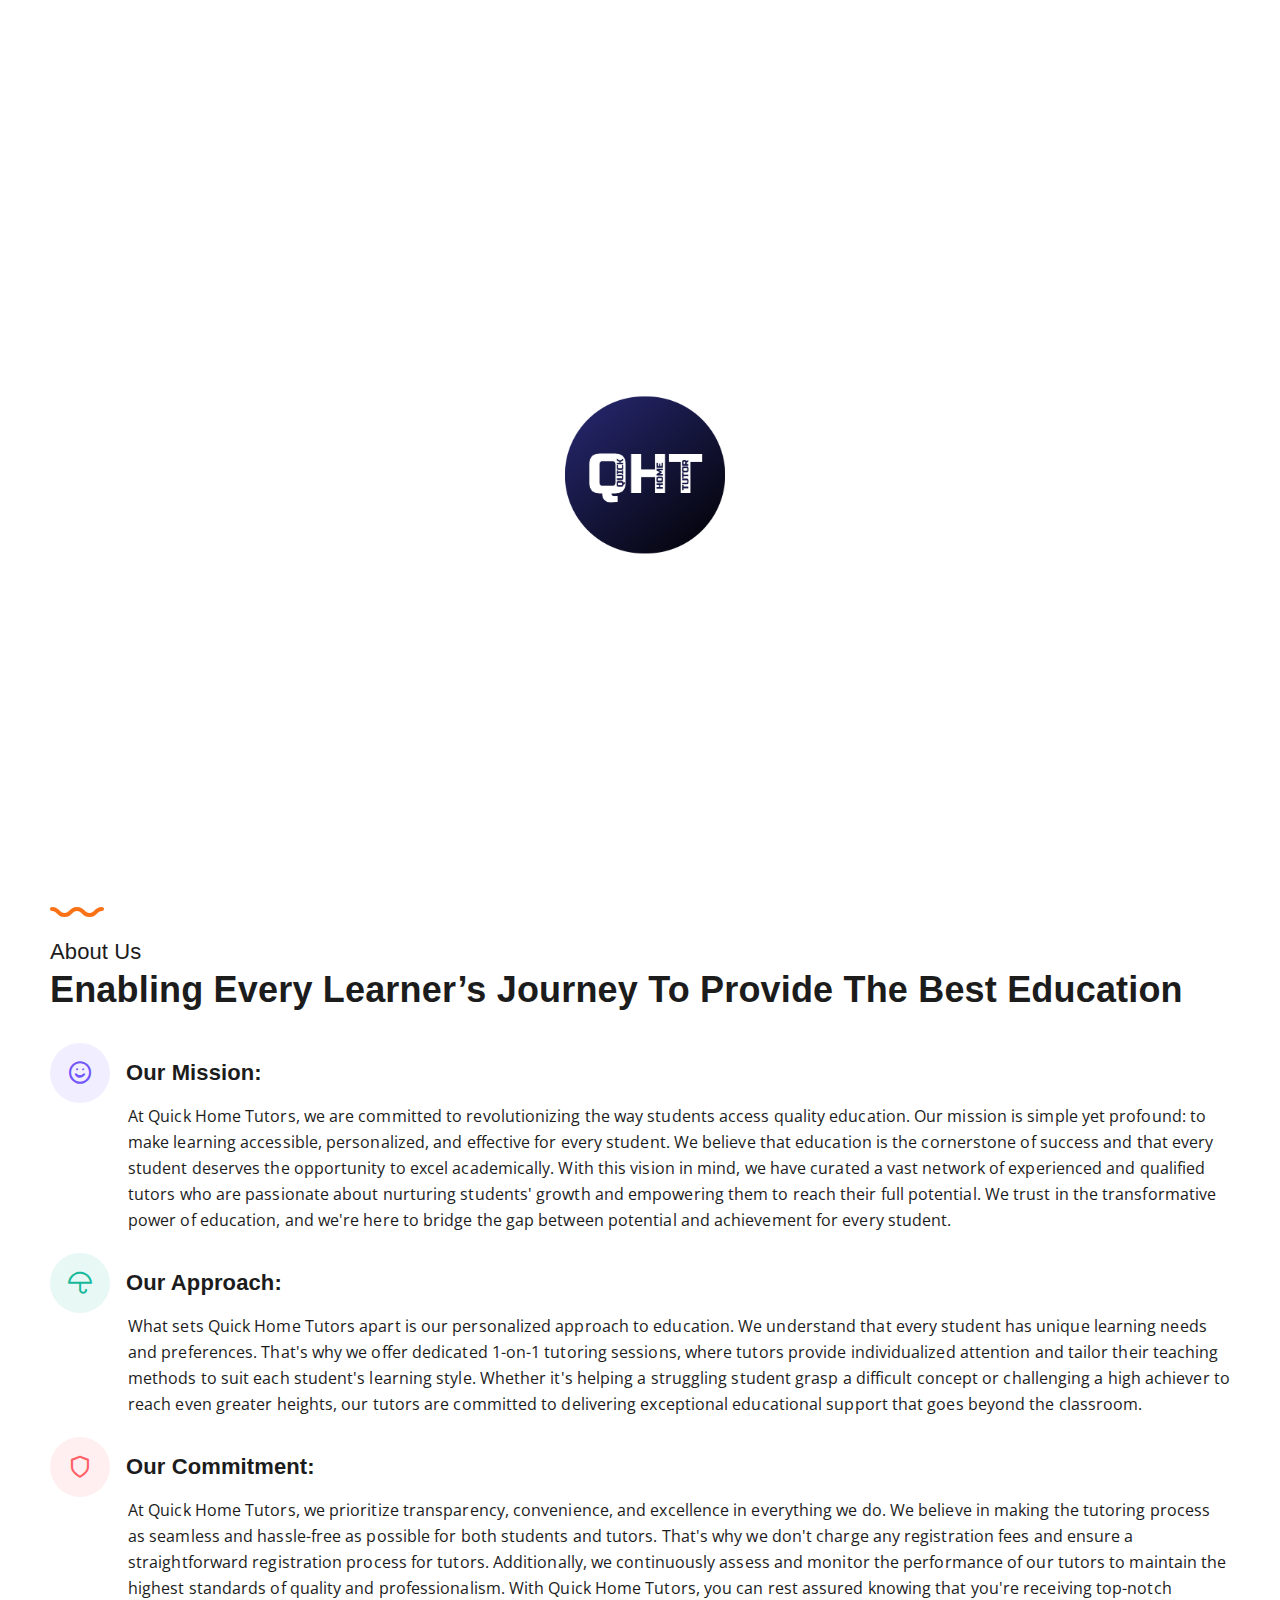
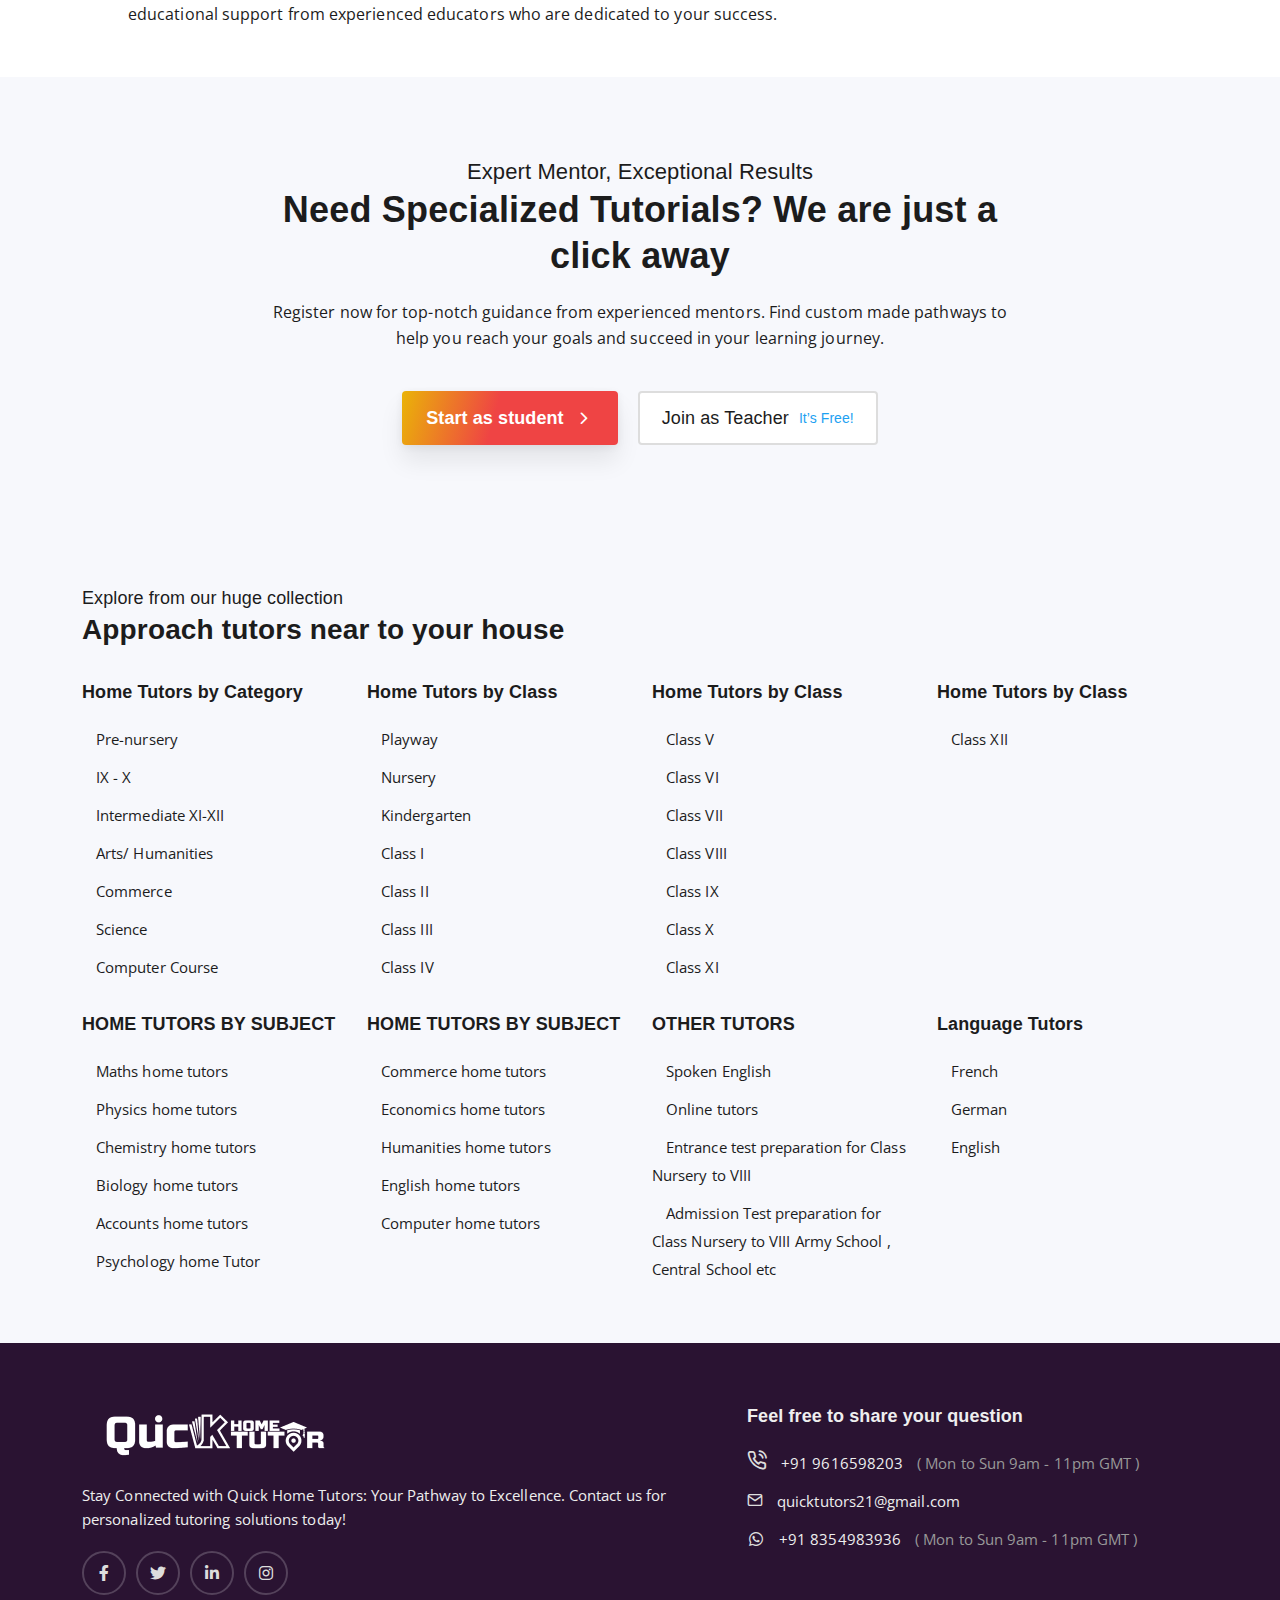
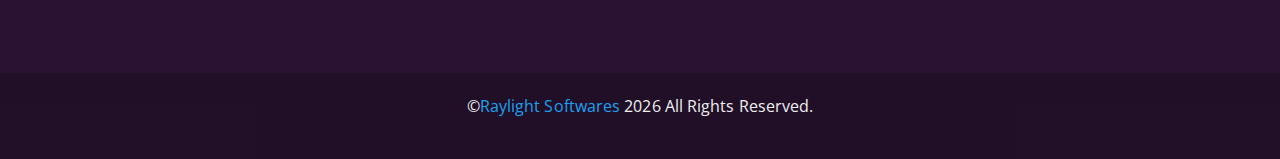
==== aboutus.html @ ede24b81 "added" ====
<!doctype html>

<html class="no-js" lang="zxx">


<head>
	<meta charset="utf-8" />
	<meta http-equiv="X-UA-Compatible" content="IE=edge">
	<title>Quick Home Tutors: Uncover the Genius Within
</title>
	<meta name="description" content="">
	<meta name="viewport" content="width=device-width, initial-scale=1">
	<link rel="apple-touch-icon" href="apple-touch-icon.html">
	<link rel="icon" href="images/favicon.png" type="image/x-icon">
	<link rel="stylesheet" href="css/bootstrap.min.css">
	<link rel="stylesheet" href="css/feather.css">
	<link rel="stylesheet" href="css/fontawesome/fontawesome.css">
    <link rel="stylesheet" href="css/select2.min.css">
    <link rel="stylesheet" href="css/splide.min.css">
	<link rel="stylesheet" href="css/main.css">
</head>
<body>
    <!-- Preloader Start -->
    <div class="tu-preloader">
        <div class="tu-preloader_holder">
            <img src="images/favicon.png" alt="laoder img">
            <div class="tu-loader"></div>
        </div>
    </div>
    <!-- Preloader End -->
	<!-- HEADER START -->
    <header class="tu-header">
        <nav class="navbar navbar-expand-xl tu-navbar">
          <div class="container-fluid">
            <a class="navbar-brand" href="index.html"
              ><img src="images/logo.png" alt="Logo"
            /></a>
            <button
              class="tu-menu"
              aria-label="Main Menu"
              data-bs-target="#navbarSupportedContent"
              data-bs-toggle="collapse"
            >
              <i class="icon icon-menu"></i>
            </button>
            <div
              class="collapse navbar-collapse tu-themenav"
              id="navbarSupportedContent"
            >
              <ul class="navbar-nav">
                <li class="nav-item">
                  <a class="nav-link" href="aboutus.html">
                    About Us
                    <!-- <span class="tu-tag">NEW</span> -->
                  </a>
                </li>
                <li class="nav-item">
                  <a class="nav-link" href="student-details.html">
                    Start as Student
                    <span class="tu-tag">NEW</span>
                  </a>
                </li>
                <li class="nav-item">
                  <a class="nav-link" href="tutor-details.html"
                    >Join as Teacher<span class="tu-tag tu-bggreen">FREE</span></a
                  >
                </li>
              </ul>
            </div>
          </div>
        </nav>
      </header>
    <!-- HEADER END -->
    <!-- MAIN START -->
	<main class="tu-main tu-bgmain">
        <section class="tu-main-section">
            <div class="container">
                <div class="row justify-content-center">
                    <div class="col-lg-8">
                        <div class="tu-maintitle text-center">
                            <h4>Making ease for everyone</h4>
                            <h2>We made it in easy way</h2>

                        </div>
                    </div>
                </div>
                <div class="row tu-howit-steps gy-4">
                    <div class="col-12 col-md-6 col-xl-4">
                        <div class="tu-howit-steps_content">
                            <figure>
                                <img src="images/how-it-work/img-01.jpg" alt="images" />
                            </figure>
                            <div class="tu-howit-steps_info">
                                <span class="tu-step-tag tu-orange-bgclr">STEP 01</span>
                                <h5>Create Your Profile with us</h5>
                                <p>

                                   - If you're a student seeking a tutor input your learning needs to match with
                                    suitable tutors.
<br>
                                    - If you are a tutor looking for tuition jobs, sign up and complete your profile
                                    detailing your qualifications.

                                </p>
                                <br>
                            </div>
                        </div>
                    </div>
                    <div class="col-12 col-md-6 col-xl-4">
                        <div class="tu-howit-steps_content">
                            <figure>
                                <img src="images/how-it-work/img-02.jpg" alt="images" />
                            </figure>
                            <div class="tu-howit-steps_info">
                                <span class="tu-step-tag tu-purple-bgclr">STEP 02</span>
                                <h5>Connect and Assess</h5>
                                <p>
                                  - In the next step, students can schedule a complimentary trial session with a matched teacher to evaluate compatibility.
<br>
- Whereas tutors, start receiving requests from students looking for your expertise and schedule.

                                </p>
                            </div>
                        </div>
                    </div>
                    <div class="col-12 col-xl-4">
                        <div class="tu-howit-steps_content">
                            <figure>
                                <img src="images/how-it-work/img-03.jpg" alt="images" />
                            </figure>
                            <div class="tu-howit-steps_info">
                                <span class="tu-step-tag tu-green-bgclr">STEP 03</span>
                                <h5>Confirm and Begin</h5>
                                <p>
                                   - Students, after the demo, need to confirm a preferred tutor to start a personalized learning journey. 
<br>
- Tutors need to select suitable student requests to begin teaching and earning.

                                </p>
                                <br>
                            </div>
                        </div>
                    </div>
                </div>
            </div>
        </section>
        <section>
            <div class="tu-processing-holder">
                
                <div class="tu-betterresult tu-processing-content">
                    <div class="tu-maintitle">
                        <img src="images/zigzag-line.svg" alt="img">
                        <h4>About Us</h4>
                        <h2>Enabling Every Learner’s Journey To Provide The Best Education</h2>
                    </div>
                    <ul class="tu-processing-list">
                        <li>
                            <div class="tu-processinglist-info">
                                <i class="icon icon-smile tu-iconpurple_bgclr"></i>
                                <h4>Our Mission:</h4>
                            </div>
                            <p>At Quick Home Tutors, we are committed to revolutionizing the way students access quality education. Our mission is simple yet profound: to make learning accessible, personalized, and effective for every student. We believe that education is the cornerstone of success and that every student deserves the opportunity to excel academically. With this vision in mind, we have curated a vast network of experienced and qualified tutors who are passionate about nurturing students' growth and empowering them to reach their full potential. We trust in the transformative power of education, and we're here to bridge the gap between potential and achievement for every student.
                            </p>
                        </li>
                        <li>
                            <div class="tu-processinglist-info">
                                <i class="icon icon-umbrella tu-icongreen_bgclr"></i>
                                <h4>Our Approach:
                                </h4>
                            </div>
                            <p>What sets Quick Home Tutors apart is our personalized approach to education. We understand that every student has unique learning needs and preferences. That's why we offer dedicated 1-on-1 tutoring sessions, where tutors provide individualized attention and tailor their teaching methods to suit each student's learning style. Whether it's helping a struggling student grasp a difficult concept or challenging a high achiever to reach even greater heights, our tutors are committed to delivering exceptional educational support that goes beyond the classroom.
                            </p>
                        </li>
                        <li>
                            <div class="tu-processinglist-info">
                                <i class="icon icon-shield tu-iconorange_bgclr"></i>
                                <h4>Our Commitment:
                                </h4>
                            </div>
                            <p>At Quick Home Tutors, we prioritize transparency, convenience, and excellence in everything we do. We believe in making the tutoring process as seamless and hassle-free as possible for both students and tutors. That's why we don't charge any registration fees and ensure a straightforward registration process for tutors. Additionally, we continuously assess and monitor the performance of our tutors to maintain the highest standards of quality and professionalism. With Quick Home Tutors, you can rest assured knowing that you're receiving top-notch educational support from experienced educators who are dedicated to your success.
                            </p>
                        </li>
                    </ul>
                </div>
            </div>
        </section>
        <section class="tu-main-section">
            <div class="container">
              <div class="row justify-content-center">
                <div class="col-lg-8">
                  <div class="tu-maintitle text-center">
                    <h4>Expert Mentor, Exceptional Results</h4>
                    <h2>Need Specialized Tutorials? We are just a click away</h2>
                    <p>
                      Register now for top-notch guidance from experienced mentors.
                      Find custom made pathways to help you reach your goals and
                      succeed in your learning journey.
                    </p>
                  </div>
                  <ul class="tu-banner_list tu-banner_list-two">
                    <li>
                      <a
                        href="student-details.html"
                        class="tu-primbtn tu-primbtn-gradient"
                        ><span>Start as student</span
                        ><i class="icon icon-chevron-right"></i
                      ></a>
                    </li>
                    <li>
                      <a href="tutor-details.html" class="tu-secbtn"
                        ><span>Join as Teacher</span><em>It’s Free!</em></a
                      >
                    </li>
                  </ul>
                </div>
              </div>
            </div>
          </section>
	</main>
	<!-- MAIN END -->
	<!-- FOOTER START -->
    <footer>
        <div class="tu-footer">
          <div class="container">
            <div class="tu-footer_maintitle">
              <h5>Explore from our huge collection</h5>
              <h3>Approach tutors near to your house</h3>
            </div>
            <div class="row tu-footer_row">
              <div class="col-sm-6 col-md-4 col-lg-3">
                <h5 class="tu-footertitle">Home Tutors by Category</h5>
                <ul class="tu-footerlist">
                  <li><a>Pre-nursery </a></li>
                  <li><a>IX - X</a></li>
                  <li><a>Intermediate XI-XII</a></li>
                  <li><a>Arts/ Humanities</a></li>
                  <li><a>Commerce</a></li>
                  <li><a>Science</a></li>
                  <li><a>Computer Course</a></li>
                </ul>
              </div>
              <div class="col-sm-6 col-md-4 col-lg-3">
                <h5 class="tu-footertitle">Home Tutors by Class</h5>
                <ul class="tu-footerlist">
                  <li><a>Playway</a></li>
                  <li><a>Nursery</a></li>
                  <li><a>Kindergarten</a></li>
                  <li><a>Class I</a></li>
                  <li><a>Class II</a></li>
                  <li><a>Class III</a></li>
                  <li><a>Class IV</a></li>
                </ul>
              </div>
              <div class="col-sm-6 col-md-4 col-lg-3">
                <h5 class="tu-footertitle">Home Tutors by Class</h5>
                <ul class="tu-footerlist">
                  <li><a>Class V</a></li>
                  <li><a>Class VI</a></li>
                  <li><a>Class VII</a></li>
                  <li><a>Class VIII</a></li>
                  <li><a>Class IX</a></li>
                  <li><a>Class X</a></li>
                  <li><a>Class XI</a></li>
                </ul>
              </div>
              <div class="col-sm-6 col-md-4 col-lg-3">
                <h5 class="tu-footertitle">Home Tutors by Class</h5>
                <ul class="tu-footerlist">
                  <li><a>Class XII</a></li>
                </ul>
              </div>
              <div class="col-sm-6 col-md-4 col-lg-3">
                <h5 class="tu-footertitle">HOME TUTORS BY SUBJECT</h5>
                <ul class="tu-footerlist">
                  <li><a>Maths home tutors</a></li>
                  <li><a>Physics home tutors</a></li>
                  <li><a>Chemistry home tutors</a></li>
                  <li><a>Biology home tutors</a></li>
                  <li><a>Accounts home tutors</a></li>
                  <li><a>Psychology home Tutor</a></li>
                </ul>
              </div>
              <div class="col-sm-6 col-md-4 col-lg-3">
                <h5 class="tu-footertitle">HOME TUTORS BY SUBJECT</h5>
                <ul class="tu-footerlist">
                  <li><a>Commerce home tutors</a></li>
                  <li><a>Economics home tutors</a></li>
                  <li><a>Humanities home tutors</a></li>
                  <li><a>English home tutors</a></li>
                  <li><a>Computer home tutors</a></li>
                </ul>
              </div>
              <div class="col-sm-6 col-md-4 col-lg-3">
                <h5 class="tu-footertitle">OTHER TUTORS</h5>
                <ul class="tu-footerlist">
                  <li><a>Spoken English</a></li>
                  <li><a>Online tutors</a></li>
                  <li>
                    <a>Entrance test preparation for Class Nursery to VIII</a>
                  </li>
                  <li>
                    <a
                      >Admission Test preparation for Class Nursery to VIII Army
                      School , Central School etc</a
                    >
                  </li>
                </ul>
              </div>
              <div class="col-sm-6 col-md-4 col-lg-3">
                <h5 class="tu-footertitle">Language Tutors</h5>
                <ul class="tu-footerlist">
                  <li><a>French</a></li>
                  <li><a>German</a></li>
                  <li><a>English</a></li>
                </ul>
              </div>
            </div>
          </div>
        </div>
        <div class="tu-footerdark">
          <div class="container">
            <div class="row">
              <div class="col-lg-7">
                <strong class="tu-footerlogo">
                  <a href="index.html"
                    ><img src="images/logo_white.png" alt="Logo"
                  /></a>
                </strong>
                <p class="tu-footerdescription">
                  Stay Connected with Quick Home Tutors: Your Pathway to
                  Excellence. Contact us for personalized tutoring solutions
                  today!
                </p>
                <ul class="tu-socialmedia">
                  <li class="tu-facebookv3">
                    <a href="#" target="_blank"
                      ><i class="fab fa-facebook-f"></i
                    ></a>
                  </li>
                  <li class="tu-twitterv3">
                    <a href="#" target="_blank"><i class="fab fa-twitter"></i></a>
                  </li>
                  <li class="tu-linkedinv3">
                    <a href="#" target="_blank"
                      ><i class="fab fa-linkedin-in"></i
                    ></a>
                  </li>
                  <li class="tu-instagramv3">
                    <a href="#" target="_blank"
                      ><i class="fab fa-instagram"></i
                    ></a>
                  </li>
                </ul>
              </div>
              <div class="col-lg-5">
                <h5 class="tu-footertitle">Feel free to share your question</h5>
                <ul class="tu-footerlist tu-footericonlist">
                  <li>
                    <a href="tel:+919616598203"
                      ><i class="icon icon-phone-call"></i><em>+91 9616598203</em
                      ><span>( Mon to Sun 9am - 11pm GMT )</span></a
                    >
                  </li>
                  <li>
                    <a href="mailto:quicktutors21@gmail.com"
                      ><i class="icon icon-mail"></i
                      ><em>quicktutors21@gmail.com</em></a
                    >
                  </li>
  
                  <li>
                    <a href="https://api.whatsapp.com/send?phone=918354983936" target="_blank"
                      ><i class="fab fa-whatsapp"></i><em>+91 8354983936</em
                      ><span>( Mon to Sun 9am - 11pm GMT )</span></a
                    >
                  </li>
                </ul>
              </div>
            </div>
            <br /><br /><br />
          </div>
          <div class="tu-footercopyright">
            <div class="container">
              <div class="text-center">
                <p>
                  ©<a href="https://www.linkedin.com/company/raylight-software/"
                    >Raylight Softwares</a
                  >
                  <span id="currentYear"></span> All Rights Reserved.
                </p>
  
                <script>
                  document.getElementById("currentYear").textContent =
                    new Date().getFullYear();
                </script>
              </div>
            </div>
          </div>
        </div>
      </footer>
	<!-- FOOTER END -->
	<script src="js/vendor/jquery.min.js"></script>	<script src="js/vendor/bootstrap.min.js"></script>
    <script src="js/vendor/appear.js"></script>
    <script src="js/vendor/countTo.js"></script>
    <script src="js/vendor/splide.min.js"></script>
    <script src="js/vendor/select2.min.js"></script>
	<script src="js/main.js"></script>
</body>

</html>
---- css/feather.css ----
@font-face {
  font-family: 'icomoon';
  src:  url('fonts/icomoon63f8.eot?cplj');
  src:  url('fonts/icomoon63f8.eot?cplj#iefix') format('embedded-opentype'),
    url('fonts/icomoon63f8.ttf?cplj') format('truetype'),
    url('fonts/icomoon63f8.woff?cplj') format('woff'),
    url('fonts/icomoon63f8.svg?cplj#icomoon') format('svg');
  font-weight: normal;
  font-style: normal;
  font-display: block;
}
.icon {
  /* use !important to prevent issues with browser extensions that change fonts */
  font-family: 'icomoon';
  speak: never;
  font-style: normal;
  font-weight: normal;
  font-variant: normal;
  text-transform: none;
  line-height: 1;

  /* Better Font Rendering =========== */
  -webkit-font-smoothing: antialiased;
  -moz-osx-font-smoothing: grayscale;
}

.icon-activity:before {
  content: "\e900";
  
}
.icon-airplay:before {
  content: "\e901";
  
}
.icon-alert-circle:before {
  content: "\e902";
  
}
.icon-alert-octagon:before {
  content: "\e903";
  
}
.icon-alert-triangle:before {
  content: "\e904";
  
}
.icon-align-center:before {
  content: "\e905";
  
}
.icon-align-justify:before {
  content: "\e906";
  
}
.icon-align-left:before {
  content: "\e907";
  
}
.icon-align-right:before {
  content: "\e908";
  
}
.icon-anchor:before {
  content: "\e909";
  
}
.icon-aperture:before {
  content: "\e90a";
  
}
.icon-archive:before {
  content: "\e90b";
  
}
.icon-arrow-down:before {
  content: "\e90c";
  
}
.icon-arrow-down-circle:before {
  content: "\e90d";
  
}
.icon-arrow-down-left:before {
  content: "\e90e";
  
}
.icon-arrow-down-right:before {
  content: "\e90f";
  
}
.icon-arrow-left:before {
  content: "\e910";
  
}
.icon-arrow-left-circle:before {
  content: "\e911";
  
}
.icon-arrow-right:before {
  content: "\e912";
  
}
.icon-arrow-right-circle:before {
  content: "\e913";
  
}
.icon-arrow-up:before {
  content: "\e914";
  
}
.icon-arrow-up-circle:before {
  content: "\e915";
  
}
.icon-arrow-up-left:before {
  content: "\e916";
  
}
.icon-arrow-up-right:before {
  content: "\e917";
  
}
.icon-at-sign:before {
  content: "\e918";
  
}
.icon-award:before {
  content: "\e919";
  
}
.icon-bar-chart:before {
  content: "\e91a";
  
}
.icon-bar-chart-2:before {
  content: "\e91b";
  
}
.icon-battery:before {
  content: "\e91c";
  
}
.icon-battery-charging:before {
  content: "\e91d";
  
}
.icon-bell:before {
  content: "\e91e";
  
}
.icon-bell-off:before {
  content: "\e91f";
  
}
.icon-bluetooth:before {
  content: "\e920";
  
}
.icon-bold:before {
  content: "\e921";
  
}
.icon-book:before {
  content: "\e922";
  
}
.icon-bookmark:before {
  content: "\e923";
  
}
.icon-book-open:before {
  content: "\e924";
  
}
.icon-box:before {
  content: "\e925";
  
}
.icon-briefcase:before {
  content: "\e926";
  
}
.icon-calendar:before {
  content: "\e927";
  
}
.icon-camera:before {
  content: "\e928";
  
}
.icon-camera-off:before {
  content: "\e929";
  
}
.icon-cast:before {
  content: "\e92a";
  
}
.icon-check:before {
  content: "\e92b";
  
}
.icon-check-circle:before {
  content: "\e92c";
  
}
.icon-check-square:before {
  content: "\e92d";
  
}
.icon-chevron-down:before {
  content: "\e92e";
  
}
.icon-chevron-left:before {
  content: "\e92f";
  
}
.icon-chevron-right:before {
  content: "\e930";
  
}
.icon-chevrons-down:before {
  content: "\e931";
  
}
.icon-chevrons-left:before {
  content: "\e932";
  
}
.icon-chevrons-right:before {
  content: "\e933";
  
}
.icon-chevrons-up:before {
  content: "\e934";
  
}
.icon-chevron-up:before {
  content: "\e935";
  
}
.icon-chrome:before {
  content: "\e936";
  
}
.icon-circle:before {
  content: "\e937";
  
}
.icon-clipboard:before {
  content: "\e938";
  
}
.icon-clock:before {
  content: "\e939";
  
}
.icon-cloud:before {
  content: "\e93a";
  
}
.icon-cloud-drizzle:before {
  content: "\e93b";
  
}
.icon-cloud-lightning:before {
  content: "\e93c";
  
}
.icon-cloud-off:before {
  content: "\e93d";
  
}
.icon-cloud-rain:before {
  content: "\e93e";
  
}
.icon-cloud-snow:before {
  content: "\e93f";
  
}
.icon-code:before {
  content: "\e940";
  
}
.icon-codepen:before {
  content: "\e941";
  
}
.icon-codesandbox:before {
  content: "\e942";
  
}
.icon-coffee:before {
  content: "\e943";
  
}
.icon-columns:before {
  content: "\e944";
  
}
.icon-command:before {
  content: "\e945";
  
}
.icon-compass:before {
  content: "\e946";
  
}
.icon-copy:before {
  content: "\e947";
  
}
.icon-corner-down-left:before {
  content: "\e948";
  
}
.icon-corner-down-right:before {
  content: "\e949";
  
}
.icon-corner-left-down:before {
  content: "\e94a";
  
}
.icon-corner-left-up:before {
  content: "\e94b";
  
}
.icon-corner-right-down:before {
  content: "\e94c";
  
}
.icon-corner-right-up:before {
  content: "\e94d";
  
}
.icon-corner-up-left:before {
  content: "\e94e";
  
}
.icon-corner-up-right:before {
  content: "\e94f";
  
}
.icon-cpu:before {
  content: "\e950";
  
}
.icon-credit-card:before {
  content: "\e951";
  
}
.icon-crop:before {
  content: "\e952";
  
}
.icon-crosshair:before {
  content: "\e953";
  
}
.icon-database:before {
  content: "\e954";
  
}
.icon-delete:before {
  content: "\e955";
  
}
.icon-disc:before {
  content: "\e956";
  
}
.icon-divide:before {
  content: "\e957";
  
}
.icon-divide-circle:before {
  content: "\e958";
  
}
.icon-divide-square:before {
  content: "\e959";
  
}
.icon-dollar-sign:before {
  content: "\e95a";
  
}
.icon-download:before {
  content: "\e95b";
  
}
.icon-download-cloud:before {
  content: "\e95c";
  
}
.icon-dribbble:before {
  content: "\e95d";
  
}
.icon-droplet:before {
  content: "\e95e";
  
}
.icon-edit:before {
  content: "\e95f";
  
}
.icon-edit-2:before {
  content: "\e960";
  
}
.icon-edit-3:before {
  content: "\e961";
  
}
.icon-external-link:before {
  content: "\e962";
  
}
.icon-eye:before {
  content: "\e963";
  
}
.icon-eye-off:before {
  content: "\e964";
  
}
.icon-facebook:before {
  content: "\e965";
  
}
.icon-fast-forward:before {
  content: "\e966";
  
}
.icon-feather:before {
  content: "\e967";
  
}
.icon-figma:before {
  content: "\e968";
  
}
.icon-file:before {
  content: "\e969";
  
}
.icon-file-minus:before {
  content: "\e96a";
  
}
.icon-file-plus:before {
  content: "\e96b";
  
}
.icon-file-text:before {
  content: "\e96c";
  
}
.icon-film:before {
  content: "\e96d";
  
}
.icon-filter:before {
  content: "\e96e";
  
}
.icon-flag:before {
  content: "\e96f";
  
}
.icon-folder:before {
  content: "\e970";
  
}
.icon-folder-minus:before {
  content: "\e971";
  
}
.icon-folder-plus:before {
  content: "\e972";
  
}
.icon-framer:before {
  content: "\e973";
  
}
.icon-frown:before {
  content: "\e974";
  
}
.icon-gift:before {
  content: "\e975";
  
}
.icon-git-branch:before {
  content: "\e976";
  
}
.icon-git-commit:before {
  content: "\e977";
  
}
.icon-github:before {
  content: "\e978";
  
}
.icon-gitlab:before {
  content: "\e979";
  
}
.icon-git-merge:before {
  content: "\e97a";
  
}
.icon-git-pull-request:before {
  content: "\e97b";
  
}
.icon-globe:before {
  content: "\e97c";
  
}
.icon-grid:before {
  content: "\e97d";
  
}
.icon-hard-drive:before {
  content: "\e97e";
  
}
.icon-hash:before {
  content: "\e97f";
  
}
.icon-headphones:before {
  content: "\e980";
  
}
.icon-heart:before {
  content: "\e981";
  
}
.icon-help-circle:before {
  content: "\e982";
  
}
.icon-hexagon:before {
  content: "\e983";
  
}
.icon-home:before {
  content: "\e984";
  
}
.icon-image:before {
  content: "\e985";
  
}
.icon-inbox:before {
  content: "\e986";
  
}
.icon-info:before {
  content: "\e987";
  
}
.icon-instagram:before {
  content: "\e988";
  
}
.icon-italic:before {
  content: "\e989";
  
}
.icon-key:before {
  content: "\e98a";
  
}
.icon-layers:before {
  content: "\e98b";
  
}
.icon-layout:before {
  content: "\e98c";
  
}
.icon-life-buoy:before {
  content: "\e98d";
  
}
.icon-link:before {
  content: "\e98e";
  
}
.icon-link-2:before {
  content: "\e98f";
  
}
.icon-linkedin:before {
  content: "\e990";
  
}
.icon-list:before {
  content: "\e991";
  
}
.icon-loader:before {
  content: "\e992";
  
}
.icon-lock:before {
  content: "\e993";
  
}
.icon-log-in:before {
  content: "\e994";
  
}
.icon-log-out:before {
  content: "\e995";
  
}
.icon-mail:before {
  content: "\e996";
  
}
.icon-map:before {
  content: "\e997";
  
}
.icon-map-pin:before {
  content: "\e998";
  
}
.icon-maximize:before {
  content: "\e999";
  
}
.icon-maximize-2:before {
  content: "\e99a";
  
}
.icon-meh:before {
  content: "\e99b";
  
}
.icon-menu:before {
  content: "\e99c";
  
}
.icon-message-circle:before {
  content: "\e99d";
  
}
.icon-message-square:before {
  content: "\e99e";
  
}
.icon-mic:before {
  content: "\e99f";
  
}
.icon-mic-off:before {
  content: "\e9a0";
  
}
.icon-minimize:before {
  content: "\e9a1";
  
}
.icon-minimize-2:before {
  content: "\e9a2";
  
}
.icon-minus:before {
  content: "\e9a3";
  
}
.icon-minus-circle:before {
  content: "\e9a4";
  
}
.icon-minus-square:before {
  content: "\e9a5";
  
}
.icon-monitor:before {
  content: "\e9a6";
  
}
.icon-moon:before {
  content: "\e9a7";
  
}
.icon-more-horizontal:before {
  content: "\e9a8";
  
}
.icon-more-vertical:before {
  content: "\e9a9";
  
}
.icon-mouse-pointer:before {
  content: "\e9aa";
  
}
.icon-move:before {
  content: "\e9ab";
  
}
.icon-music:before {
  content: "\e9ac";
  
}
.icon-navigation:before {
  content: "\e9ad";
  
}
.icon-navigation-2:before {
  content: "\e9ae";
  
}
.icon-octagon:before {
  content: "\e9af";
  
}
.icon-package:before {
  content: "\e9b0";
  
}
.icon-paperclip:before {
  content: "\e9b1";
  
}
.icon-pause:before {
  content: "\e9b2";
  
}
.icon-pause-circle:before {
  content: "\e9b3";
  
}
.icon-pen-tool:before {
  content: "\e9b4";
  
}
.icon-percent:before {
  content: "\e9b5";
  
}
.icon-phone:before {
  content: "\e9b6";
  
}
.icon-phone-call:before {
  content: "\e9b7";
  
}
.icon-phone-forwarded:before {
  content: "\e9b8";
  
}
.icon-phone-incoming:before {
  content: "\e9b9";
  
}
.icon-phone-missed:before {
  content: "\e9ba";
  
}
.icon-phone-off:before {
  content: "\e9bb";
  
}
.icon-phone-outgoing:before {
  content: "\e9bc";
  
}
.icon-pie-chart:before {
  content: "\e9bd";
  
}
.icon-play:before {
  content: "\e9be";
  
}
.icon-play-circle:before {
  content: "\e9bf";
  
}
.icon-plus:before {
  content: "\e9c0";
  
}
.icon-plus-circle:before {
  content: "\e9c1";
  
}
.icon-plus-square:before {
  content: "\e9c2";
  
}
.icon-pocket:before {
  content: "\e9c3";
  
}
.icon-power:before {
  content: "\e9c4";
  
}
.icon-printer:before {
  content: "\e9c5";
  
}
.icon-radio:before {
  content: "\e9c6";
  
}
.icon-refresh-ccw:before {
  content: "\e9c7";
  
}
.icon-refresh-cw:before {
  content: "\e9c8";
  
}
.icon-repeat:before {
  content: "\e9c9";
  
}
.icon-rewind:before {
  content: "\e9ca";
  
}
.icon-rotate-ccw:before {
  content: "\e9cb";
  
}
.icon-rotate-cw:before {
  content: "\e9cc";
  
}
.icon-rss:before {
  content: "\e9cd";
  
}
.icon-save:before {
  content: "\e9ce";
  
}
.icon-scissors:before {
  content: "\e9cf";
  
}
.icon-search:before {
  content: "\e9d0";
  
}
.icon-send:before {
  content: "\e9d1";
  
}
.icon-server:before {
  content: "\e9d2";
  
}
.icon-settings:before {
  content: "\e9d3";
  
}
.icon-share:before {
  content: "\e9d4";
  
}
.icon-share-2:before {
  content: "\e9d5";
  
}
.icon-shield:before {
  content: "\e9d6";
  
}
.icon-shield-off:before {
  content: "\e9d7";
  
}
.icon-shopping-bag:before {
  content: "\e9d8";
  
}
.icon-shopping-cart:before {
  content: "\e9d9";
  
}
.icon-shuffle:before {
  content: "\e9da";
  
}
.icon-sidebar:before {
  content: "\e9db";
  
}
.icon-skip-back:before {
  content: "\e9dc";
  
}
.icon-skip-forward:before {
  content: "\e9dd";
  
}
.icon-slack:before {
  content: "\e9de";
  
}
.icon-slash:before {
  content: "\e9df";
  
}
.icon-sliders:before {
  content: "\e9e0";
  
}
.icon-smartphone:before {
  content: "\e9e1";
  
}
.icon-smile:before {
  content: "\e9e2";
  
}
.icon-speaker:before {
  content: "\e9e3";
  
}
.icon-square:before {
  content: "\e9e4";
  
}
.icon-star:before {
  content: "\e9e5";
  
}
.icon-stop-circle:before {
  content: "\e9e6";
  
}
.icon-sun:before {
  content: "\e9e7";
  
}
.icon-sunrise:before {
  content: "\e9e8";
  
}
.icon-sunset:before {
  content: "\e9e9";
  
}
.icon-tablet:before {
  content: "\e9ea";
  
}
.icon-tag:before {
  content: "\e9eb";
  
}
.icon-target:before {
  content: "\e9ec";
  
}
.icon-terminal:before {
  content: "\e9ed";
  
}
.icon-thermometer:before {
  content: "\e9ee";
  
}
.icon-thumbs-down:before {
  content: "\e9ef";
  
}
.icon-thumbs-up:before {
  content: "\e9f0";
  
}
.icon-toggle-left:before {
  content: "\e9f1";
  
}
.icon-toggle-right:before {
  content: "\e9f2";
  
}
.icon-tool:before {
  content: "\e9f3";
  
}
.icon-trash:before {
  content: "\e9f4";
  
}
.icon-trash-2:before {
  content: "\e9f5";
  
}
.icon-trello:before {
  content: "\e9f6";
  
}
.icon-trending-down:before {
  content: "\e9f7";
  
}
.icon-trending-up:before {
  content: "\e9f8";
  
}
.icon-triangle:before {
  content: "\e9f9";
  
}
.icon-truck:before {
  content: "\e9fa";
  
}
.icon-tv:before {
  content: "\e9fb";
  
}
.icon-twitch:before {
  content: "\e9fc";
  
}
.icon-twitter:before {
  content: "\e9fd";
  
}
.icon-type:before {
  content: "\e9fe";
  
}
.icon-umbrella:before {
  content: "\e9ff";
  
}
.icon-underline:before {
  content: "\ea00";
  
}
.icon-unlock:before {
  content: "\ea01";
  
}
.icon-upload:before {
  content: "\ea02";
  
}
.icon-upload-cloud:before {
  content: "\ea03";
  
}
.icon-user:before {
  content: "\ea04";
  
}
.icon-user-check:before {
  content: "\ea05";
  
}
.icon-user-minus:before {
  content: "\ea06";
  
}
.icon-user-plus:before {
  content: "\ea07";
  
}
.icon-users:before {
  content: "\ea08";
  
}
.icon-user-x:before {
  content: "\ea09";
  
}
.icon-video:before {
  content: "\ea0a";
  
}
.icon-video-off:before {
  content: "\ea0b";
  
}
.icon-voicemail:before {
  content: "\ea0c";
  
}
.icon-volume:before {
  content: "\ea0d";
  
}
.icon-volume-1:before {
  content: "\ea0e";
  
}
.icon-volume-2:before {
  content: "\ea0f";
  
}
.icon-volume-x:before {
  content: "\ea10";
  
}
.icon-watch:before {
  content: "\ea11";
  
}
.icon-wifi:before {
  content: "\ea12";
  
}
.icon-wifi-off:before {
  content: "\ea13";
  
}
.icon-wind:before {
  content: "\ea14";
  
}
.icon-x:before {
  content: "\ea15";
  
}
.icon-x-circle:before {
  content: "\ea16";
  
}
.icon-x-octagon:before {
  content: "\ea17";
  
}
.icon-x-square:before {
  content: "\ea18";
  
}
.icon-youtube:before {
  content: "\ea19";
  
}
.icon-zap:before {
  content: "\ea1a";
  
}
.icon-zap-off:before {
  content: "\ea1b";
  
}
.icon-zoom-in:before {
  content: "\ea1c";
  
}
.icon-zoom-out:before {
  content: "\ea1d";
  
}
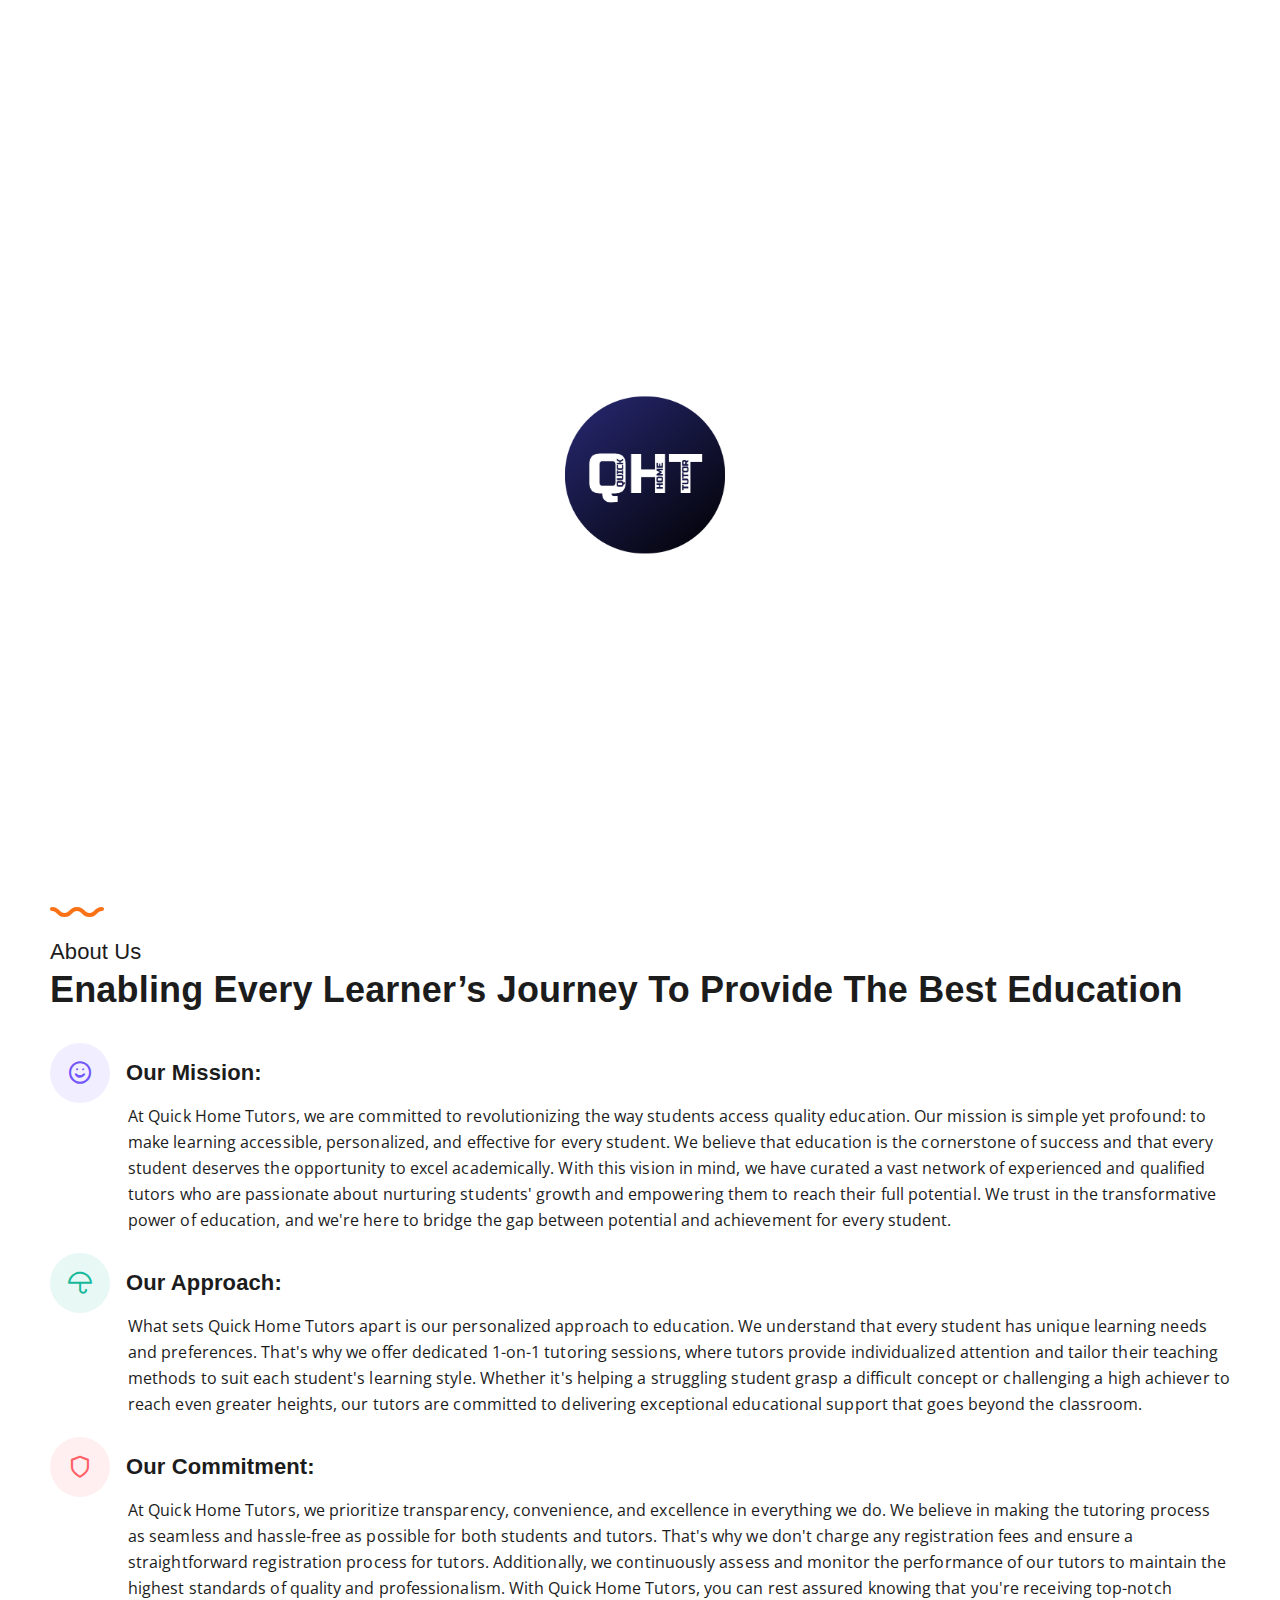
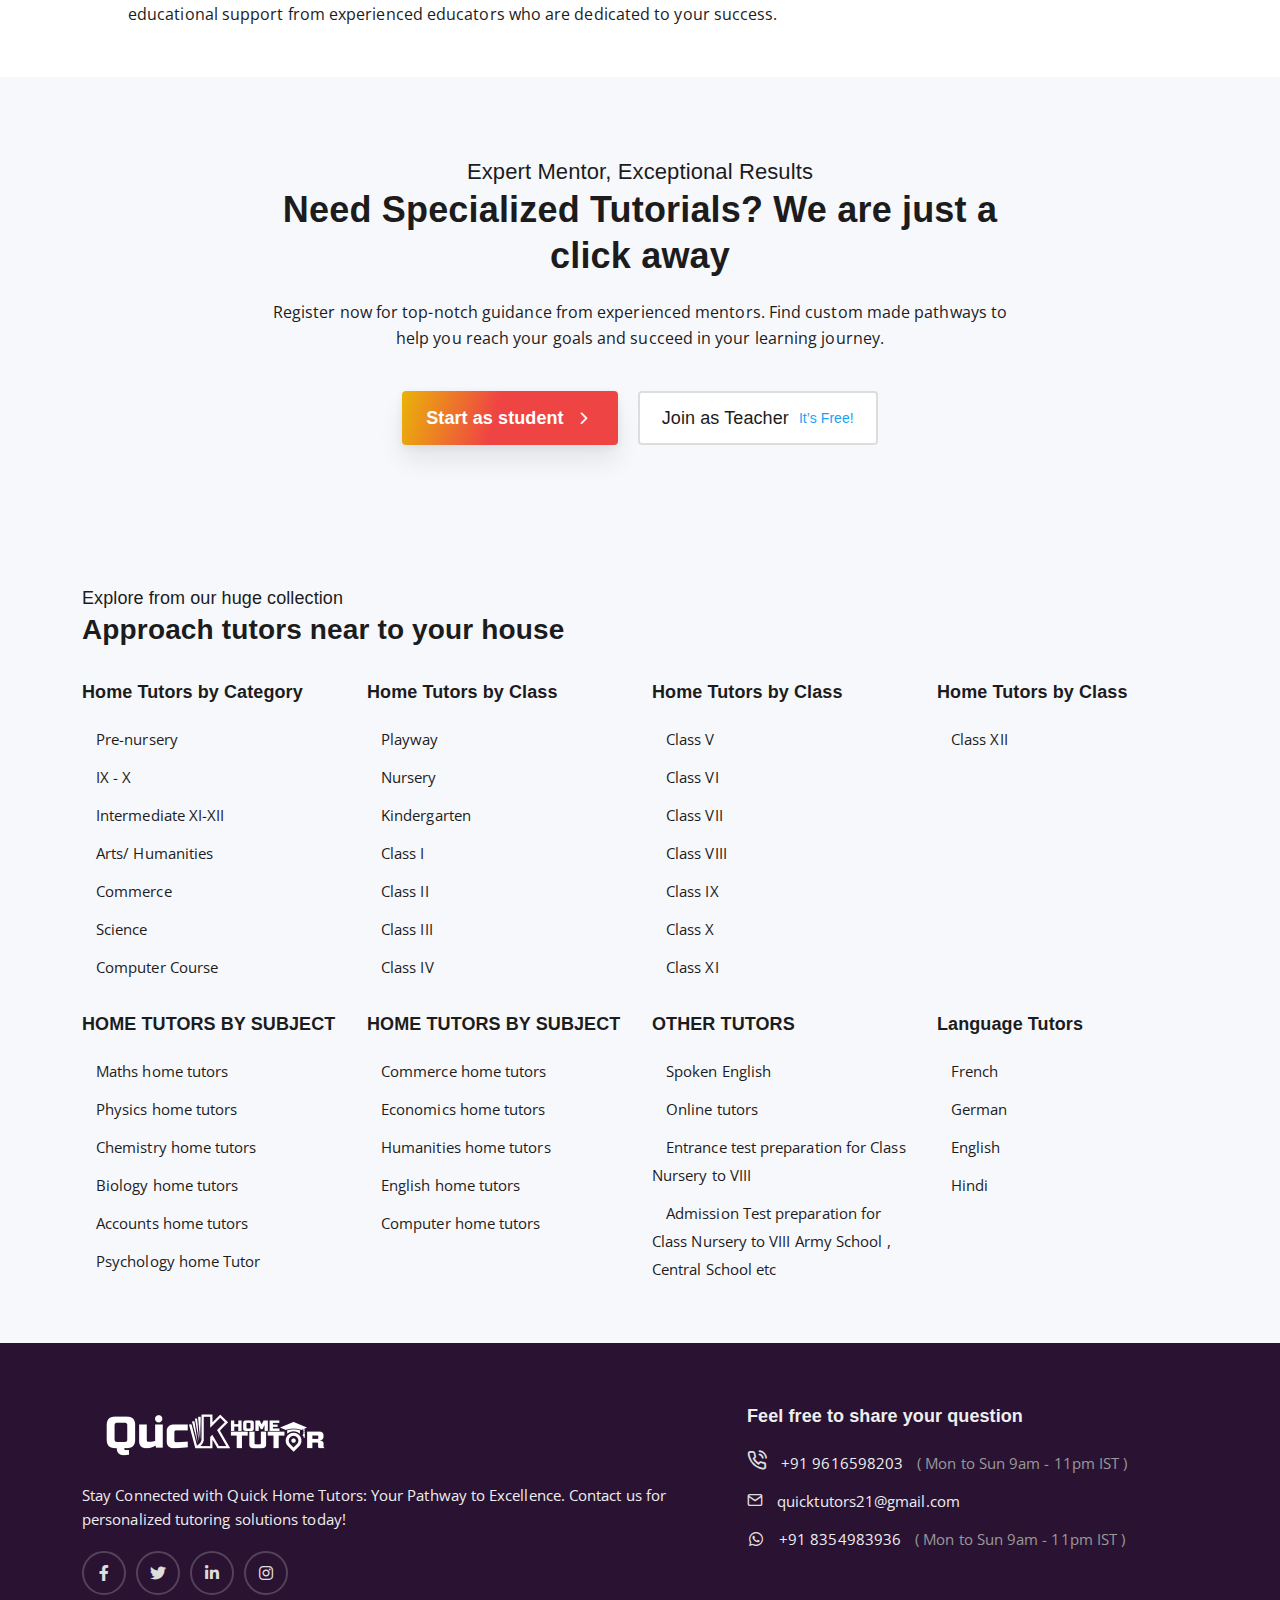
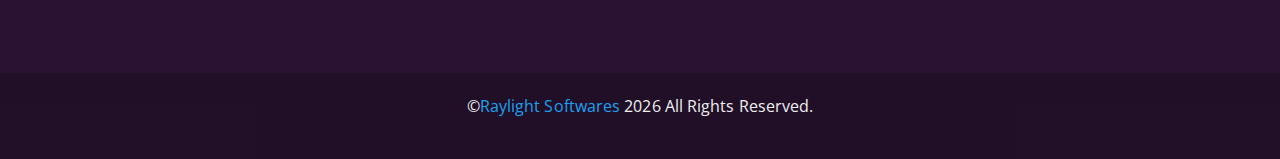
==== commit d381631e: "changes done" ====
--- a/aboutus.html
+++ b/aboutus.html
@@ -6,7 +6,7 @@
 <head>
 	<meta charset="utf-8" />
 	<meta http-equiv="X-UA-Compatible" content="IE=edge">
-	<title>Quick Home Tutors: Uncover the Genius Within
+	<title>Quick Home Tutors: Quick pathway to excel
 </title>
 	<meta name="description" content="">
 	<meta name="viewport" content="width=device-width, initial-scale=1">
@@ -311,7 +311,7 @@
                 <ul class="tu-footerlist">
                   <li><a>French</a></li>
                   <li><a>German</a></li>
-                  <li><a>English</a></li>
+                  <li><a>English</a></li><li><a>Hindi</a></li>
                 </ul>
               </div>
             </div>
@@ -358,7 +358,7 @@
                   <li>
                     <a href="tel:+919616598203"
                       ><i class="icon icon-phone-call"></i><em>+91 9616598203</em
-                      ><span>( Mon to Sun 9am - 11pm GMT )</span></a
+                      ><span>( Mon to Sun 9am - 11pm IST )</span></a
                     >
                   </li>
                   <li>
@@ -371,7 +371,7 @@
                   <li>
                     <a href="https://api.whatsapp.com/send?phone=918354983936" target="_blank"
                       ><i class="fab fa-whatsapp"></i><em>+91 8354983936</em
-                      ><span>( Mon to Sun 9am - 11pm GMT )</span></a
+                      ><span>( Mon to Sun 9am - 11pm IST )</span></a
                     >
                   </li>
                 </ul>
--- a/css/main.css
+++ b/css/main.css
@@ -2788,7 +2788,7 @@
   background-color: #F7F8FC;
 }
 .tu-stats li {
-  width: 25%;
+  width: 33%;
   padding: 0 12px;
   list-style: none;
 }
@@ -8225,3 +8225,36 @@
   color: #00031E;
   background: #EBF6FD;
 }
+
+
+/* styles.css */
+.whatsapp-button {
+  position: fixed;
+  bottom: 20px;
+  right: 20px;
+  z-index: 9999;
+  background-color: #fff; /* WhatsApp green */
+  border: none;
+  border-radius: 50%;
+  box-shadow: 0 4px 8px rgba(0, 0, 0, 0.1);
+  transition: all 0.3s ease;
+  display: flex;
+  align-items: center;
+  justify-content: center;
+  width: 60px;
+  height: 60px;
+}
+
+.whatsapp-button:hover {
+  transform: scale(1.1); /* Scale up on hover */
+  box-shadow: 0 8px 16px rgba(0, 0, 0, 0.1);
+}
+
+.whatsapp-button img {
+  width: 40px; /* Adjust the size as needed */
+  height: auto;
+}
+
+.whatsapp-button:focus {
+  outline: none; /* Remove focus outline */
+}
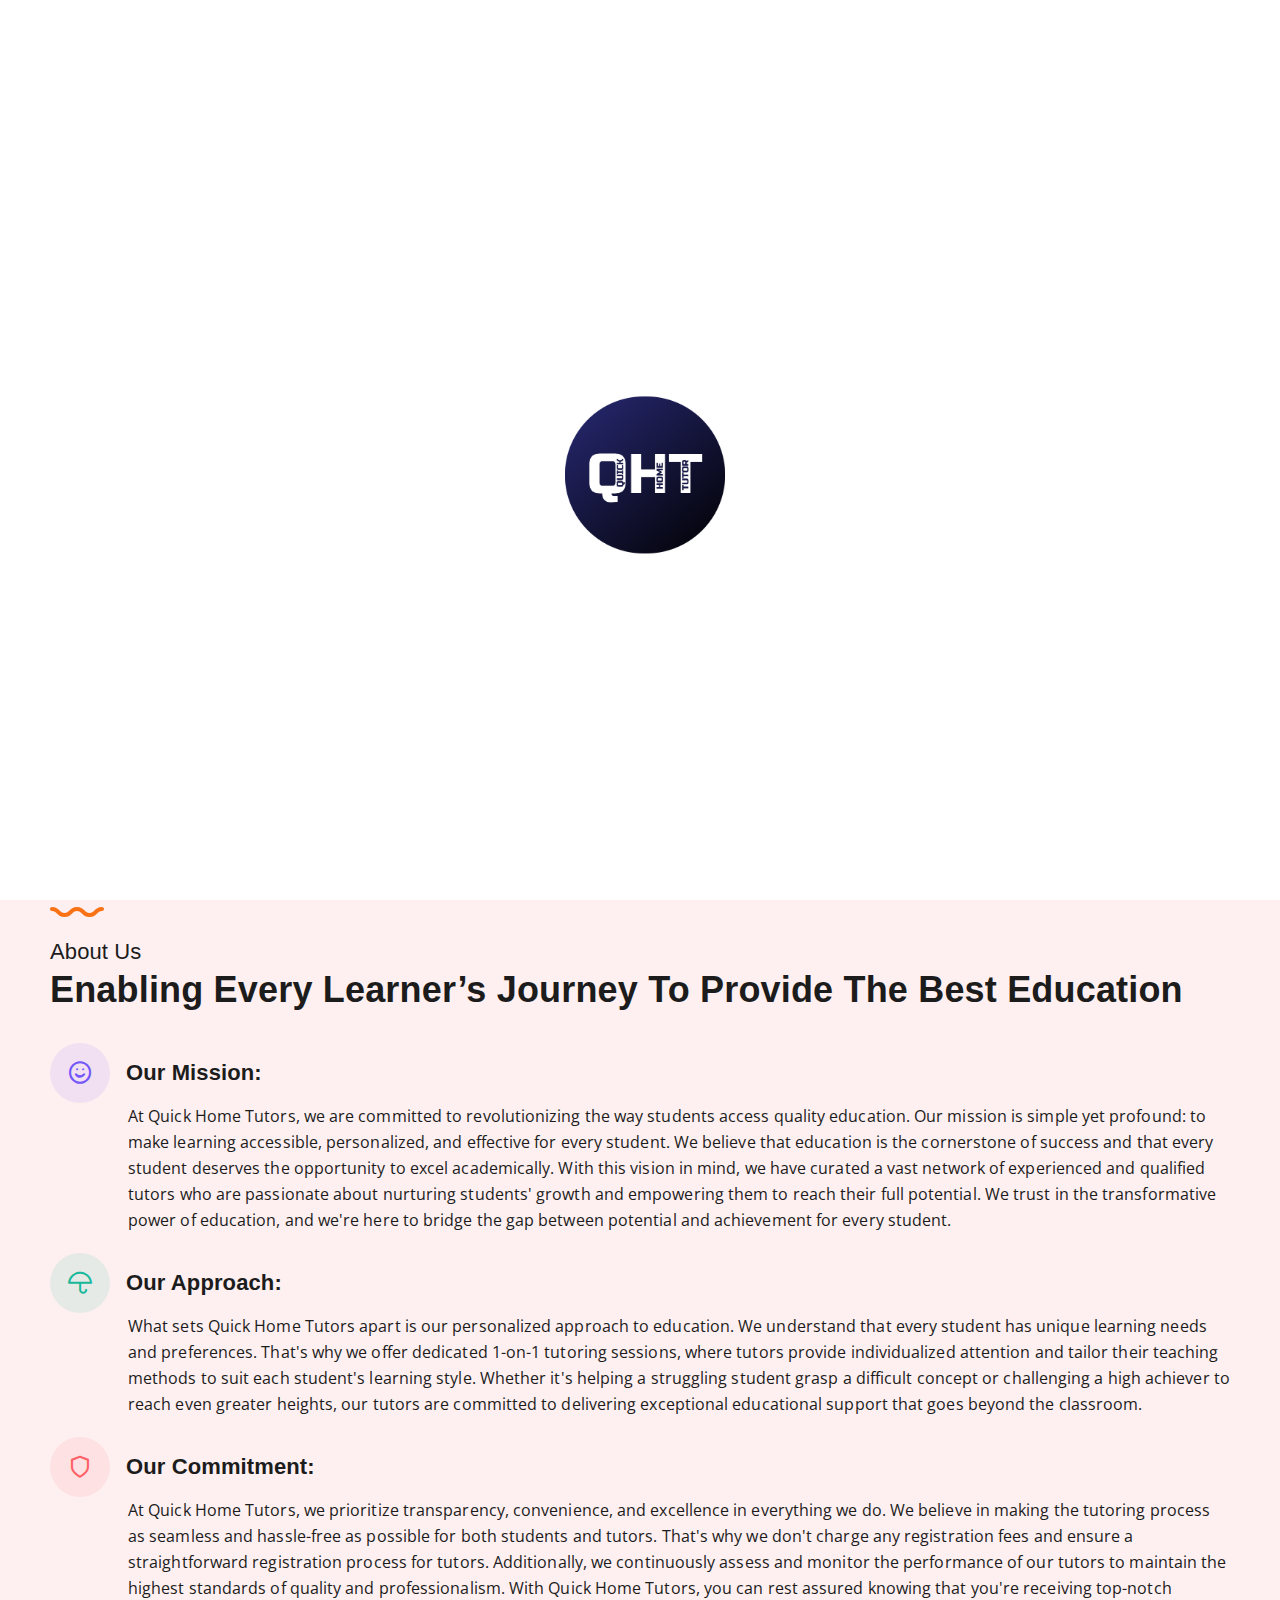
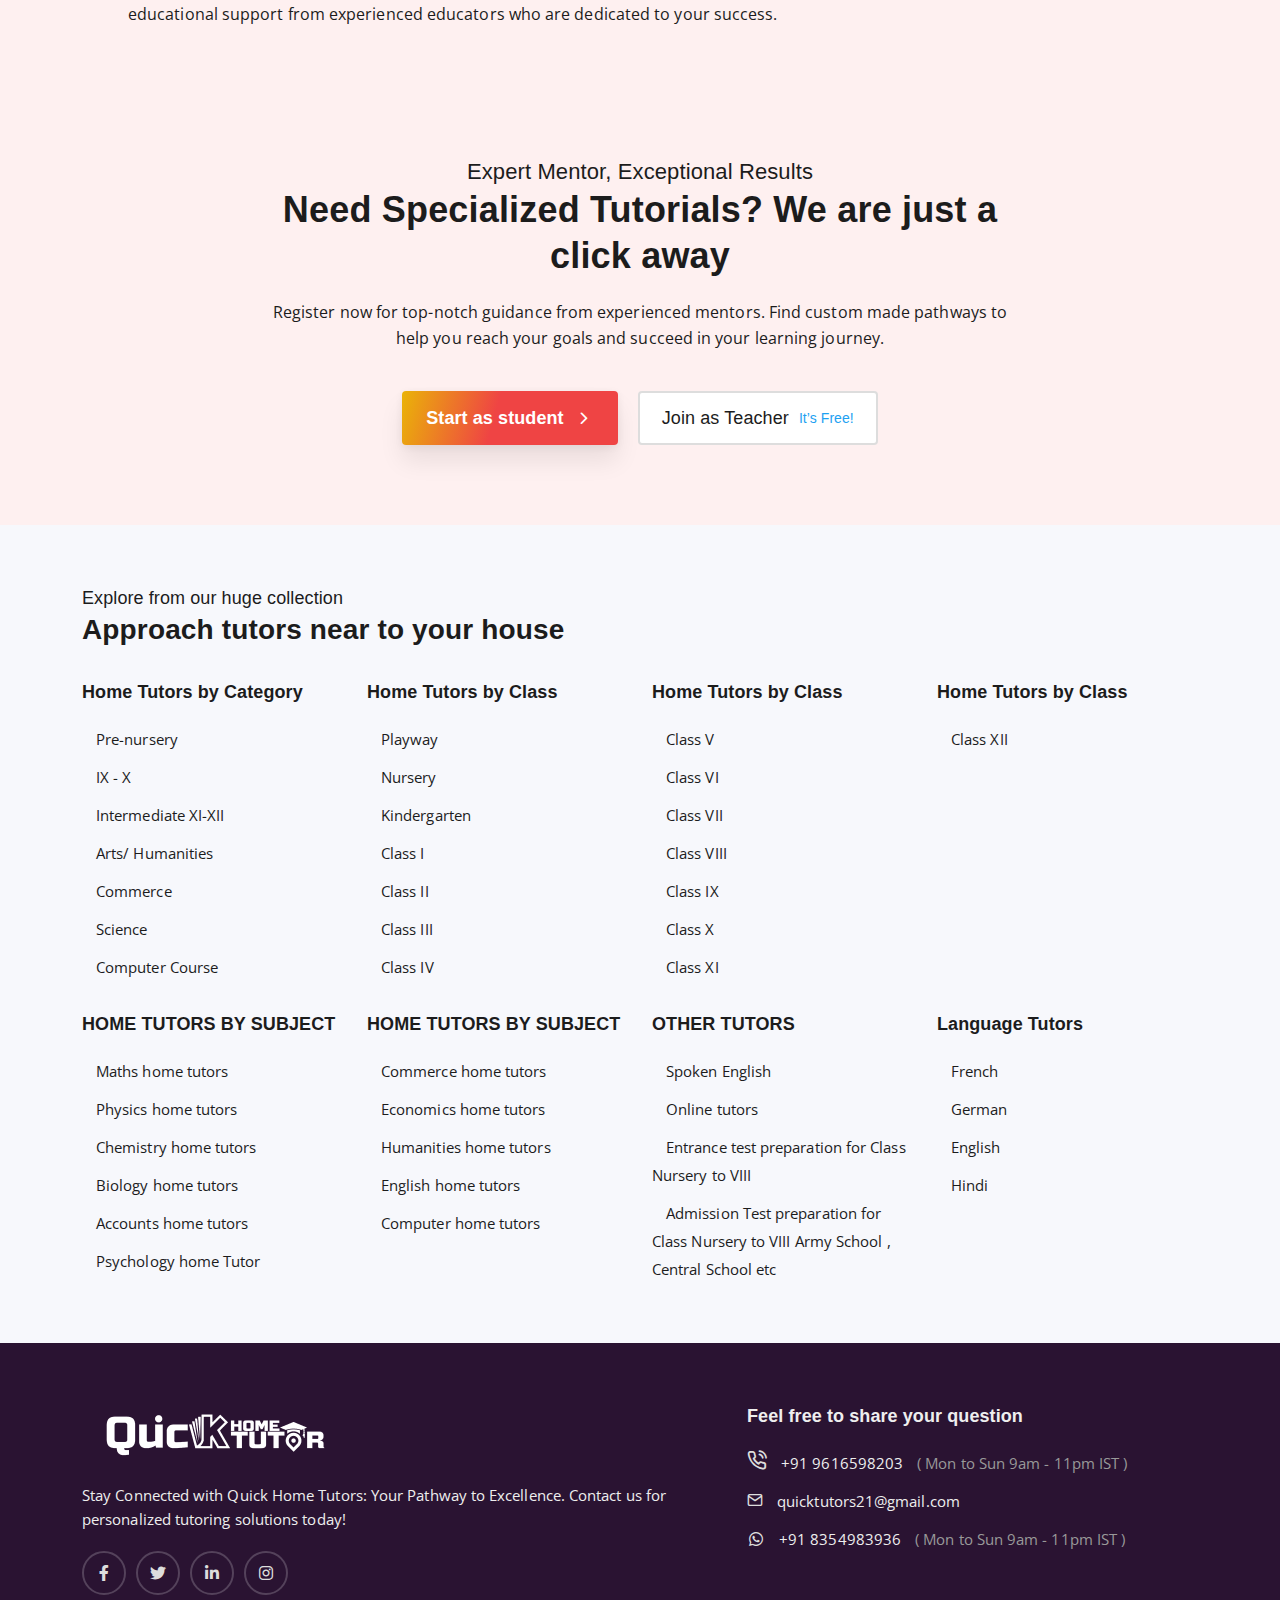
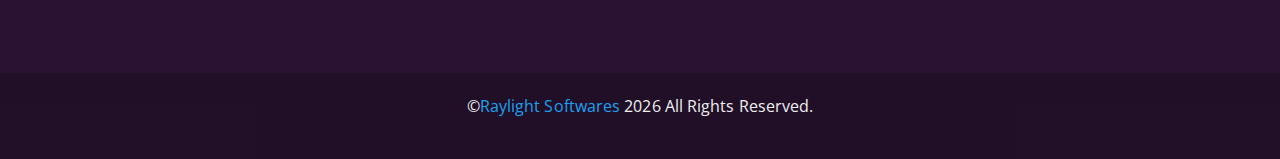
==== commit 3955fe18: "changes done" ====
--- a/aboutus.html
+++ b/aboutus.html
@@ -1,410 +1,471 @@
-<!doctype html>
+<!DOCTYPE html>
 
 <html class="no-js" lang="zxx">
-
-
-<head>
-	<meta charset="utf-8" />
-	<meta http-equiv="X-UA-Compatible" content="IE=edge">
-	<title>Quick Home Tutors: Quick pathway to excel
-</title>
-	<meta name="description" content="">
-	<meta name="viewport" content="width=device-width, initial-scale=1">
-	<link rel="apple-touch-icon" href="apple-touch-icon.html">
-	<link rel="icon" href="images/favicon.png" type="image/x-icon">
-	<link rel="stylesheet" href="css/bootstrap.min.css">
-	<link rel="stylesheet" href="css/feather.css">
-	<link rel="stylesheet" href="css/fontawesome/fontawesome.css">
-    <link rel="stylesheet" href="css/select2.min.css">
-    <link rel="stylesheet" href="css/splide.min.css">
-	<link rel="stylesheet" href="css/main.css">
-</head>
-<body>
+  <head>
+    <meta charset="utf-8" />
+    <meta http-equiv="X-UA-Compatible" content="IE=edge" />
+    <title>
+      Quick Home Tutors: Quick pathway to excel | Find best home tutor in
+      Lucknow | Home tuition in Lucknow | Home tutor in Lucknow | Home tutor in
+      Gomti Nagar | Home tutor in Indira Nagar | Home tutor in Aliganj | Home
+      tutor in Vikas Nagar | Home tutor in Jankipuram | Home tutor in Mahanagar
+      | Home tutor in Hazratganj | Home tutor in Rajajipuram | Home tutor in
+      Aashiana | Home tutor in Chinhat | Home tutor in Gomti Nagar Extension |
+      Home tutor in Gomti Nagar Vistar
+    </title>
+    <meta
+      content="Find best home tutor in Lucknow. From math tutoring to yoga, Quick Home Tutors is the best and fastest way to find high-quality tutors in Lucknow."
+      name="description"
+    />
+    <link rel="canonical" href="https://quickhometutors.com/" />
+    <meta property="og:locale" content="en_GB" />
+    <meta property="og:type" content="website" />
+    <meta
+      property="og:title"
+      content="Find best home tutor in Lucknow | quickhometutors.com"
+    />
+    <meta
+      property="og:description"
+      content="Find best home tutors in your area in Lucknow. From math tutoring to yoga,Quick Home Tutors  is the best and fastest way to find high-quality tutors."
+    />
+    <meta property="og:url" content="https://quickhometutors.com/" />
+    <meta property="og:site_name" content="Find best home tutor in Lucknow" />
+    <meta
+      property="og:image"
+      content="https://quickhometutors.com/images/logo.png"
+    />
+    <meta property="og:image:width" content="300" />
+    <meta property="og:image:height" content="150" />
+    <meta name="viewport" content="width=device-width, initial-scale=1" />
+    <link rel="apple-touch-icon" href="apple-touch-icon.html" />
+    <link rel="icon" href="images/favicon.png" type="image/x-icon" />
+    <link rel="stylesheet" href="css/bootstrap.min.css" />
+    <link rel="stylesheet" href="css/feather.css" />
+    <link rel="stylesheet" href="css/fontawesome/fontawesome.css" />
+    <link rel="stylesheet" href="css/select2.min.css" />
+    <link rel="stylesheet" href="css/splide.min.css" />
+    <link rel="stylesheet" href="css/main.css" />
+  </head>
+  <body>
     <!-- Preloader Start -->
     <div class="tu-preloader">
-        <div class="tu-preloader_holder">
-            <img src="images/favicon.png" alt="laoder img">
-            <div class="tu-loader"></div>
-        </div>
+      <div class="tu-preloader_holder">
+        <img src="images/favicon.png" alt="laoder img" />
+        <div class="tu-loader"></div>
+      </div>
     </div>
     <!-- Preloader End -->
-	<!-- HEADER START -->
+    <!-- HEADER START -->
     <header class="tu-header">
-        <nav class="navbar navbar-expand-xl tu-navbar">
-          <div class="container-fluid">
-            <a class="navbar-brand" href="index.html"
-              ><img src="images/logo.png" alt="Logo"
-            /></a>
-            <button
-              class="tu-menu"
-              aria-label="Main Menu"
-              data-bs-target="#navbarSupportedContent"
-              data-bs-toggle="collapse"
-            >
-              <i class="icon icon-menu"></i>
-            </button>
-            <div
-              class="collapse navbar-collapse tu-themenav"
-              id="navbarSupportedContent"
-            >
-              <ul class="navbar-nav">
-                <li class="nav-item">
-                  <a class="nav-link" href="aboutus.html">
-                    About Us
-                    <!-- <span class="tu-tag">NEW</span> -->
-                  </a>
-                </li>
-                <li class="nav-item">
-                  <a class="nav-link" href="student-details.html">
-                    Start as Student
-                    <span class="tu-tag">NEW</span>
-                  </a>
-                </li>
-                <li class="nav-item">
-                  <a class="nav-link" href="tutor-details.html"
-                    >Join as Teacher<span class="tu-tag tu-bggreen">FREE</span></a
-                  >
-                </li>
-              </ul>
-            </div>
-          </div>
-        </nav>
-      </header>
+      <nav class="navbar navbar-expand-xl tu-navbar">
+        <div class="container-fluid">
+          <a class="navbar-brand" href="index.html"
+            ><img src="images/logo.png" alt="Logo"
+          /></a>
+          <button
+            class="tu-menu"
+            aria-label="Main Menu"
+            data-bs-target="#navbarSupportedContent"
+            data-bs-toggle="collapse"
+          >
+            <i class="icon icon-menu"></i>
+          </button>
+          <div
+            class="collapse navbar-collapse tu-themenav"
+            id="navbarSupportedContent"
+          >
+            <ul class="navbar-nav">
+              <li class="nav-item">
+                <a class="nav-link" href="aboutus.html">
+                  About Us
+                  <!-- <span class="tu-tag">NEW</span> -->
+                </a>
+              </li>
+              <li class="nav-item">
+                <a class="nav-link" href="student-details.html">
+                  Start as Student
+                  <span class="tu-tag">NEW</span>
+                </a>
+              </li>
+              <li class="nav-item">
+                <a class="nav-link" href="tutor-details.html"
+                  >Join as Teacher<span class="tu-tag tu-bggreen">FREE</span></a
+                >
+              </li>
+            </ul>
+          </div>
+        </div>
+      </nav>
+    </header>
     <!-- HEADER END -->
     <!-- MAIN START -->
-	<main class="tu-main tu-bgmain">
-        <section class="tu-main-section">
-            <div class="container">
-                <div class="row justify-content-center">
-                    <div class="col-lg-8">
-                        <div class="tu-maintitle text-center">
-                            <h4>Making ease for everyone</h4>
-                            <h2>We made it in easy way</h2>
+    <main class="tu-main tu-bgmain">
+      <section class="tu-main-section">
+        <div class="container">
+          <div class="row justify-content-center">
+            <div class="col-lg-8">
+              <div class="tu-maintitle text-center">
+                <h4>Making ease for everyone</h4>
+                <h2>We made it in easy way</h2>
+              </div>
+            </div>
+          </div>
+          <div class="row tu-howit-steps gy-4">
+            <div class="col-12 col-md-6 col-xl-4">
+              <div class="tu-howit-steps_content">
+                <figure>
+                  <img src="images/how-it-work/img-01.jpg" alt="images" />
+                </figure>
+                <div class="tu-howit-steps_info">
+                  <span class="tu-step-tag tu-orange-bgclr">STEP 01</span>
+                  <h5>Create Your Profile with us</h5>
+                  <p>
+                    - If you're a student seeking a tutor input your learning
+                    needs to match with suitable tutors.
+                    <br />
+                    - If you are a tutor looking for tuition jobs, sign up and
+                    complete your profile detailing your qualifications.
+                  </p>
+                  <br />
+                </div>
+              </div>
+            </div>
+            <div class="col-12 col-md-6 col-xl-4">
+              <div class="tu-howit-steps_content">
+                <figure>
+                  <img src="images/how-it-work/img-02.jpg" alt="images" />
+                </figure>
+                <div class="tu-howit-steps_info">
+                  <span class="tu-step-tag tu-purple-bgclr">STEP 02</span>
+                  <h5>Connect and Assess</h5>
+                  <p>
+                    - In the next step, students can schedule a complimentary
+                    trial session with a matched teacher to evaluate
+                    compatibility.
+                    <br />
+                    - Whereas tutors, start receiving requests from students
+                    looking for your expertise and schedule.
+                  </p>
+                </div>
+              </div>
+            </div>
+            <div class="col-12 col-xl-4">
+              <div class="tu-howit-steps_content">
+                <figure>
+                  <img src="images/how-it-work/img-03.jpg" alt="images" />
+                </figure>
+                <div class="tu-howit-steps_info">
+                  <span class="tu-step-tag tu-green-bgclr">STEP 03</span>
+                  <h5>Confirm and Begin</h5>
+                  <p>
+                    - Students, after the demo, need to confirm a preferred
+                    tutor to start a personalized learning journey.
+                    <br />
+                    - Tutors need to select suitable student requests to begin
+                    teaching and earning.
+                  </p>
+                  <br />
+                </div>
+              </div>
+            </div>
+          </div>
+        </div>
+      </section>
+      <section>
+        <div class="tu-processing-holder">
+          <div class="tu-betterresult tu-processing-content">
+            <div class="tu-maintitle">
+              <img src="images/zigzag-line.svg" alt="img" />
+              <h4>About Us</h4>
+              <h2>
+                Enabling Every Learner’s Journey To Provide The Best Education
+              </h2>
+            </div>
+            <ul class="tu-processing-list">
+              <li>
+                <div class="tu-processinglist-info">
+                  <i class="icon icon-smile tu-iconpurple_bgclr"></i>
+                  <h4>Our Mission:</h4>
+                </div>
+                <p>
+                  At Quick Home Tutors, we are committed to revolutionizing the
+                  way students access quality education. Our mission is simple
+                  yet profound: to make learning accessible, personalized, and
+                  effective for every student. We believe that education is the
+                  cornerstone of success and that every student deserves the
+                  opportunity to excel academically. With this vision in mind,
+                  we have curated a vast network of experienced and qualified
+                  tutors who are passionate about nurturing students' growth and
+                  empowering them to reach their full potential. We trust in the
+                  transformative power of education, and we're here to bridge
+                  the gap between potential and achievement for every student.
+                </p>
+              </li>
+              <li>
+                <div class="tu-processinglist-info">
+                  <i class="icon icon-umbrella tu-icongreen_bgclr"></i>
+                  <h4>Our Approach:</h4>
+                </div>
+                <p>
+                  What sets Quick Home Tutors apart is our personalized approach
+                  to education. We understand that every student has unique
+                  learning needs and preferences. That's why we offer dedicated
+                  1-on-1 tutoring sessions, where tutors provide individualized
+                  attention and tailor their teaching methods to suit each
+                  student's learning style. Whether it's helping a struggling
+                  student grasp a difficult concept or challenging a high
+                  achiever to reach even greater heights, our tutors are
+                  committed to delivering exceptional educational support that
+                  goes beyond the classroom.
+                </p>
+              </li>
+              <li>
+                <div class="tu-processinglist-info">
+                  <i class="icon icon-shield tu-iconorange_bgclr"></i>
+                  <h4>Our Commitment:</h4>
+                </div>
+                <p>
+                  At Quick Home Tutors, we prioritize transparency, convenience,
+                  and excellence in everything we do. We believe in making the
+                  tutoring process as seamless and hassle-free as possible for
+                  both students and tutors. That's why we don't charge any
+                  registration fees and ensure a straightforward registration
+                  process for tutors. Additionally, we continuously assess and
+                  monitor the performance of our tutors to maintain the highest
+                  standards of quality and professionalism. With Quick Home
+                  Tutors, you can rest assured knowing that you're receiving
+                  top-notch educational support from experienced educators who
+                  are dedicated to your success.
+                </p>
+              </li>
+            </ul>
+          </div>
+        </div>
+      </section>
+      <section class="tu-main-section">
+        <div class="container">
+          <div class="row justify-content-center">
+            <div class="col-lg-8">
+              <div class="tu-maintitle text-center">
+                <h4>Expert Mentor, Exceptional Results</h4>
+                <h2>Need Specialized Tutorials? We are just a click away</h2>
+                <p>
+                  Register now for top-notch guidance from experienced mentors.
+                  Find custom made pathways to help you reach your goals and
+                  succeed in your learning journey.
+                </p>
+              </div>
+              <ul class="tu-banner_list tu-banner_list-two">
+                <li>
+                  <a
+                    href="student-details.html"
+                    class="tu-primbtn tu-primbtn-gradient"
+                    ><span>Start as student</span
+                    ><i class="icon icon-chevron-right"></i
+                  ></a>
+                </li>
+                <li>
+                  <a href="tutor-details.html" class="tu-secbtn"
+                    ><span>Join as Teacher</span><em>It’s Free!</em></a
+                  >
+                </li>
+              </ul>
+            </div>
+          </div>
+        </div>
+      </section>
+    </main>
+    <!-- MAIN END -->
+    <!-- FOOTER START -->
+    <footer>
+      <div class="tu-footer">
+        <div class="container">
+          <div class="tu-footer_maintitle">
+            <h5>Explore from our huge collection</h5>
+            <h3>Approach tutors near to your house</h3>
+          </div>
+          <div class="row tu-footer_row">
+            <div class="col-sm-6 col-md-4 col-lg-3">
+              <h5 class="tu-footertitle">Home Tutors by Category</h5>
+              <ul class="tu-footerlist">
+                <li><a>Pre-nursery </a></li>
+                <li><a>IX - X</a></li>
+                <li><a>Intermediate XI-XII</a></li>
+                <li><a>Arts/ Humanities</a></li>
+                <li><a>Commerce</a></li>
+                <li><a>Science</a></li>
+                <li><a>Computer Course</a></li>
+              </ul>
+            </div>
+            <div class="col-sm-6 col-md-4 col-lg-3">
+              <h5 class="tu-footertitle">Home Tutors by Class</h5>
+              <ul class="tu-footerlist">
+                <li><a>Playway</a></li>
+                <li><a>Nursery</a></li>
+                <li><a>Kindergarten</a></li>
+                <li><a>Class I</a></li>
+                <li><a>Class II</a></li>
+                <li><a>Class III</a></li>
+                <li><a>Class IV</a></li>
+              </ul>
+            </div>
+            <div class="col-sm-6 col-md-4 col-lg-3">
+              <h5 class="tu-footertitle">Home Tutors by Class</h5>
+              <ul class="tu-footerlist">
+                <li><a>Class V</a></li>
+                <li><a>Class VI</a></li>
+                <li><a>Class VII</a></li>
+                <li><a>Class VIII</a></li>
+                <li><a>Class IX</a></li>
+                <li><a>Class X</a></li>
+                <li><a>Class XI</a></li>
+              </ul>
+            </div>
+            <div class="col-sm-6 col-md-4 col-lg-3">
+              <h5 class="tu-footertitle">Home Tutors by Class</h5>
+              <ul class="tu-footerlist">
+                <li><a>Class XII</a></li>
+              </ul>
+            </div>
+            <div class="col-sm-6 col-md-4 col-lg-3">
+              <h5 class="tu-footertitle">HOME TUTORS BY SUBJECT</h5>
+              <ul class="tu-footerlist">
+                <li><a>Maths home tutors</a></li>
+                <li><a>Physics home tutors</a></li>
+                <li><a>Chemistry home tutors</a></li>
+                <li><a>Biology home tutors</a></li>
+                <li><a>Accounts home tutors</a></li>
+                <li><a>Psychology home Tutor</a></li>
+              </ul>
+            </div>
+            <div class="col-sm-6 col-md-4 col-lg-3">
+              <h5 class="tu-footertitle">HOME TUTORS BY SUBJECT</h5>
+              <ul class="tu-footerlist">
+                <li><a>Commerce home tutors</a></li>
+                <li><a>Economics home tutors</a></li>
+                <li><a>Humanities home tutors</a></li>
+                <li><a>English home tutors</a></li>
+                <li><a>Computer home tutors</a></li>
+              </ul>
+            </div>
+            <div class="col-sm-6 col-md-4 col-lg-3">
+              <h5 class="tu-footertitle">OTHER TUTORS</h5>
+              <ul class="tu-footerlist">
+                <li><a>Spoken English</a></li>
+                <li><a>Online tutors</a></li>
+                <li>
+                  <a>Entrance test preparation for Class Nursery to VIII</a>
+                </li>
+                <li>
+                  <a
+                    >Admission Test preparation for Class Nursery to VIII Army
+                    School , Central School etc</a
+                  >
+                </li>
+              </ul>
+            </div>
+            <div class="col-sm-6 col-md-4 col-lg-3">
+              <h5 class="tu-footertitle">Language Tutors</h5>
+              <ul class="tu-footerlist">
+                <li><a>French</a></li>
+                <li><a>German</a></li>
+                <li><a>English</a></li>
+                <li><a>Hindi</a></li>
+              </ul>
+            </div>
+          </div>
+        </div>
+      </div>
+      <div class="tu-footerdark">
+        <div class="container">
+          <div class="row">
+            <div class="col-lg-7">
+              <strong class="tu-footerlogo">
+                <a href="index.html"
+                  ><img src="images/logo_white.png" alt="Logo"
+                /></a>
+              </strong>
+              <p class="tu-footerdescription">
+                Stay Connected with Quick Home Tutors: Your Pathway to
+                Excellence. Contact us for personalized tutoring solutions
+                today!
+              </p>
+              <ul class="tu-socialmedia">
+                <li class="tu-facebookv3">
+                  <a href="#" target="_blank"
+                    ><i class="fab fa-facebook-f"></i
+                  ></a>
+                </li>
+                <li class="tu-twitterv3">
+                  <a href="#" target="_blank"><i class="fab fa-twitter"></i></a>
+                </li>
+                <li class="tu-linkedinv3">
+                  <a href="#" target="_blank"
+                    ><i class="fab fa-linkedin-in"></i
+                  ></a>
+                </li>
+                <li class="tu-instagramv3">
+                  <a href="#" target="_blank"
+                    ><i class="fab fa-instagram"></i
+                  ></a>
+                </li>
+              </ul>
+            </div>
+            <div class="col-lg-5">
+              <h5 class="tu-footertitle">Feel free to share your question</h5>
+              <ul class="tu-footerlist tu-footericonlist">
+                <li>
+                  <a href="tel:+919616598203"
+                    ><i class="icon icon-phone-call"></i><em>+91 9616598203</em
+                    ><span>( Mon to Sun 9am - 11pm IST )</span></a
+                  >
+                </li>
+                <li>
+                  <a href="mailto:quicktutors21@gmail.com"
+                    ><i class="icon icon-mail"></i
+                    ><em>quicktutors21@gmail.com</em></a
+                  >
+                </li>
 
-                        </div>
-                    </div>
-                </div>
-                <div class="row tu-howit-steps gy-4">
-                    <div class="col-12 col-md-6 col-xl-4">
-                        <div class="tu-howit-steps_content">
-                            <figure>
-                                <img src="images/how-it-work/img-01.jpg" alt="images" />
-                            </figure>
-                            <div class="tu-howit-steps_info">
-                                <span class="tu-step-tag tu-orange-bgclr">STEP 01</span>
-                                <h5>Create Your Profile with us</h5>
-                                <p>
+                <li>
+                  <a
+                    href="https://api.whatsapp.com/send?phone=918354983936"
+                    target="_blank"
+                    ><i class="fab fa-whatsapp"></i><em>+91 8354983936</em
+                    ><span>( Mon to Sun 9am - 11pm IST )</span></a
+                  >
+                </li>
+              </ul>
+            </div>
+          </div>
+          <br /><br /><br />
+        </div>
+        <div class="tu-footercopyright">
+          <div class="container">
+            <div class="text-center">
+              <p>
+                ©<a href="https://www.linkedin.com/company/raylight-software/"
+                  >Raylight Softwares</a
+                >
+                <span id="currentYear"></span> All Rights Reserved.
+              </p>
 
-                                   - If you're a student seeking a tutor input your learning needs to match with
-                                    suitable tutors.
-<br>
-                                    - If you are a tutor looking for tuition jobs, sign up and complete your profile
-                                    detailing your qualifications.
-
-                                </p>
-                                <br>
-                            </div>
-                        </div>
-                    </div>
-                    <div class="col-12 col-md-6 col-xl-4">
-                        <div class="tu-howit-steps_content">
-                            <figure>
-                                <img src="images/how-it-work/img-02.jpg" alt="images" />
-                            </figure>
-                            <div class="tu-howit-steps_info">
-                                <span class="tu-step-tag tu-purple-bgclr">STEP 02</span>
-                                <h5>Connect and Assess</h5>
-                                <p>
-                                  - In the next step, students can schedule a complimentary trial session with a matched teacher to evaluate compatibility.
-<br>
-- Whereas tutors, start receiving requests from students looking for your expertise and schedule.
-
-                                </p>
-                            </div>
-                        </div>
-                    </div>
-                    <div class="col-12 col-xl-4">
-                        <div class="tu-howit-steps_content">
-                            <figure>
-                                <img src="images/how-it-work/img-03.jpg" alt="images" />
-                            </figure>
-                            <div class="tu-howit-steps_info">
-                                <span class="tu-step-tag tu-green-bgclr">STEP 03</span>
-                                <h5>Confirm and Begin</h5>
-                                <p>
-                                   - Students, after the demo, need to confirm a preferred tutor to start a personalized learning journey. 
-<br>
-- Tutors need to select suitable student requests to begin teaching and earning.
-
-                                </p>
-                                <br>
-                            </div>
-                        </div>
-                    </div>
-                </div>
-            </div>
-        </section>
-        <section>
-            <div class="tu-processing-holder">
-                
-                <div class="tu-betterresult tu-processing-content">
-                    <div class="tu-maintitle">
-                        <img src="images/zigzag-line.svg" alt="img">
-                        <h4>About Us</h4>
-                        <h2>Enabling Every Learner’s Journey To Provide The Best Education</h2>
-                    </div>
-                    <ul class="tu-processing-list">
-                        <li>
-                            <div class="tu-processinglist-info">
-                                <i class="icon icon-smile tu-iconpurple_bgclr"></i>
-                                <h4>Our Mission:</h4>
-                            </div>
-                            <p>At Quick Home Tutors, we are committed to revolutionizing the way students access quality education. Our mission is simple yet profound: to make learning accessible, personalized, and effective for every student. We believe that education is the cornerstone of success and that every student deserves the opportunity to excel academically. With this vision in mind, we have curated a vast network of experienced and qualified tutors who are passionate about nurturing students' growth and empowering them to reach their full potential. We trust in the transformative power of education, and we're here to bridge the gap between potential and achievement for every student.
-                            </p>
-                        </li>
-                        <li>
-                            <div class="tu-processinglist-info">
-                                <i class="icon icon-umbrella tu-icongreen_bgclr"></i>
-                                <h4>Our Approach:
-                                </h4>
-                            </div>
-                            <p>What sets Quick Home Tutors apart is our personalized approach to education. We understand that every student has unique learning needs and preferences. That's why we offer dedicated 1-on-1 tutoring sessions, where tutors provide individualized attention and tailor their teaching methods to suit each student's learning style. Whether it's helping a struggling student grasp a difficult concept or challenging a high achiever to reach even greater heights, our tutors are committed to delivering exceptional educational support that goes beyond the classroom.
-                            </p>
-                        </li>
-                        <li>
-                            <div class="tu-processinglist-info">
-                                <i class="icon icon-shield tu-iconorange_bgclr"></i>
-                                <h4>Our Commitment:
-                                </h4>
-                            </div>
-                            <p>At Quick Home Tutors, we prioritize transparency, convenience, and excellence in everything we do. We believe in making the tutoring process as seamless and hassle-free as possible for both students and tutors. That's why we don't charge any registration fees and ensure a straightforward registration process for tutors. Additionally, we continuously assess and monitor the performance of our tutors to maintain the highest standards of quality and professionalism. With Quick Home Tutors, you can rest assured knowing that you're receiving top-notch educational support from experienced educators who are dedicated to your success.
-                            </p>
-                        </li>
-                    </ul>
-                </div>
-            </div>
-        </section>
-        <section class="tu-main-section">
-            <div class="container">
-              <div class="row justify-content-center">
-                <div class="col-lg-8">
-                  <div class="tu-maintitle text-center">
-                    <h4>Expert Mentor, Exceptional Results</h4>
-                    <h2>Need Specialized Tutorials? We are just a click away</h2>
-                    <p>
-                      Register now for top-notch guidance from experienced mentors.
-                      Find custom made pathways to help you reach your goals and
-                      succeed in your learning journey.
-                    </p>
-                  </div>
-                  <ul class="tu-banner_list tu-banner_list-two">
-                    <li>
-                      <a
-                        href="student-details.html"
-                        class="tu-primbtn tu-primbtn-gradient"
-                        ><span>Start as student</span
-                        ><i class="icon icon-chevron-right"></i
-                      ></a>
-                    </li>
-                    <li>
-                      <a href="tutor-details.html" class="tu-secbtn"
-                        ><span>Join as Teacher</span><em>It’s Free!</em></a
-                      >
-                    </li>
-                  </ul>
-                </div>
-              </div>
-            </div>
-          </section>
-	</main>
-	<!-- MAIN END -->
-	<!-- FOOTER START -->
-    <footer>
-        <div class="tu-footer">
-          <div class="container">
-            <div class="tu-footer_maintitle">
-              <h5>Explore from our huge collection</h5>
-              <h3>Approach tutors near to your house</h3>
-            </div>
-            <div class="row tu-footer_row">
-              <div class="col-sm-6 col-md-4 col-lg-3">
-                <h5 class="tu-footertitle">Home Tutors by Category</h5>
-                <ul class="tu-footerlist">
-                  <li><a>Pre-nursery </a></li>
-                  <li><a>IX - X</a></li>
-                  <li><a>Intermediate XI-XII</a></li>
-                  <li><a>Arts/ Humanities</a></li>
-                  <li><a>Commerce</a></li>
-                  <li><a>Science</a></li>
-                  <li><a>Computer Course</a></li>
-                </ul>
-              </div>
-              <div class="col-sm-6 col-md-4 col-lg-3">
-                <h5 class="tu-footertitle">Home Tutors by Class</h5>
-                <ul class="tu-footerlist">
-                  <li><a>Playway</a></li>
-                  <li><a>Nursery</a></li>
-                  <li><a>Kindergarten</a></li>
-                  <li><a>Class I</a></li>
-                  <li><a>Class II</a></li>
-                  <li><a>Class III</a></li>
-                  <li><a>Class IV</a></li>
-                </ul>
-              </div>
-              <div class="col-sm-6 col-md-4 col-lg-3">
-                <h5 class="tu-footertitle">Home Tutors by Class</h5>
-                <ul class="tu-footerlist">
-                  <li><a>Class V</a></li>
-                  <li><a>Class VI</a></li>
-                  <li><a>Class VII</a></li>
-                  <li><a>Class VIII</a></li>
-                  <li><a>Class IX</a></li>
-                  <li><a>Class X</a></li>
-                  <li><a>Class XI</a></li>
-                </ul>
-              </div>
-              <div class="col-sm-6 col-md-4 col-lg-3">
-                <h5 class="tu-footertitle">Home Tutors by Class</h5>
-                <ul class="tu-footerlist">
-                  <li><a>Class XII</a></li>
-                </ul>
-              </div>
-              <div class="col-sm-6 col-md-4 col-lg-3">
-                <h5 class="tu-footertitle">HOME TUTORS BY SUBJECT</h5>
-                <ul class="tu-footerlist">
-                  <li><a>Maths home tutors</a></li>
-                  <li><a>Physics home tutors</a></li>
-                  <li><a>Chemistry home tutors</a></li>
-                  <li><a>Biology home tutors</a></li>
-                  <li><a>Accounts home tutors</a></li>
-                  <li><a>Psychology home Tutor</a></li>
-                </ul>
-              </div>
-              <div class="col-sm-6 col-md-4 col-lg-3">
-                <h5 class="tu-footertitle">HOME TUTORS BY SUBJECT</h5>
-                <ul class="tu-footerlist">
-                  <li><a>Commerce home tutors</a></li>
-                  <li><a>Economics home tutors</a></li>
-                  <li><a>Humanities home tutors</a></li>
-                  <li><a>English home tutors</a></li>
-                  <li><a>Computer home tutors</a></li>
-                </ul>
-              </div>
-              <div class="col-sm-6 col-md-4 col-lg-3">
-                <h5 class="tu-footertitle">OTHER TUTORS</h5>
-                <ul class="tu-footerlist">
-                  <li><a>Spoken English</a></li>
-                  <li><a>Online tutors</a></li>
-                  <li>
-                    <a>Entrance test preparation for Class Nursery to VIII</a>
-                  </li>
-                  <li>
-                    <a
-                      >Admission Test preparation for Class Nursery to VIII Army
-                      School , Central School etc</a
-                    >
-                  </li>
-                </ul>
-              </div>
-              <div class="col-sm-6 col-md-4 col-lg-3">
-                <h5 class="tu-footertitle">Language Tutors</h5>
-                <ul class="tu-footerlist">
-                  <li><a>French</a></li>
-                  <li><a>German</a></li>
-                  <li><a>English</a></li><li><a>Hindi</a></li>
-                </ul>
-              </div>
-            </div>
-          </div>
-        </div>
-        <div class="tu-footerdark">
-          <div class="container">
-            <div class="row">
-              <div class="col-lg-7">
-                <strong class="tu-footerlogo">
-                  <a href="index.html"
-                    ><img src="images/logo_white.png" alt="Logo"
-                  /></a>
-                </strong>
-                <p class="tu-footerdescription">
-                  Stay Connected with Quick Home Tutors: Your Pathway to
-                  Excellence. Contact us for personalized tutoring solutions
-                  today!
-                </p>
-                <ul class="tu-socialmedia">
-                  <li class="tu-facebookv3">
-                    <a href="#" target="_blank"
-                      ><i class="fab fa-facebook-f"></i
-                    ></a>
-                  </li>
-                  <li class="tu-twitterv3">
-                    <a href="#" target="_blank"><i class="fab fa-twitter"></i></a>
-                  </li>
-                  <li class="tu-linkedinv3">
-                    <a href="#" target="_blank"
-                      ><i class="fab fa-linkedin-in"></i
-                    ></a>
-                  </li>
-                  <li class="tu-instagramv3">
-                    <a href="#" target="_blank"
-                      ><i class="fab fa-instagram"></i
-                    ></a>
-                  </li>
-                </ul>
-              </div>
-              <div class="col-lg-5">
-                <h5 class="tu-footertitle">Feel free to share your question</h5>
-                <ul class="tu-footerlist tu-footericonlist">
-                  <li>
-                    <a href="tel:+919616598203"
-                      ><i class="icon icon-phone-call"></i><em>+91 9616598203</em
-                      ><span>( Mon to Sun 9am - 11pm IST )</span></a
-                    >
-                  </li>
-                  <li>
-                    <a href="mailto:quicktutors21@gmail.com"
-                      ><i class="icon icon-mail"></i
-                      ><em>quicktutors21@gmail.com</em></a
-                    >
-                  </li>
-  
-                  <li>
-                    <a href="https://api.whatsapp.com/send?phone=918354983936" target="_blank"
-                      ><i class="fab fa-whatsapp"></i><em>+91 8354983936</em
-                      ><span>( Mon to Sun 9am - 11pm IST )</span></a
-                    >
-                  </li>
-                </ul>
-              </div>
-            </div>
-            <br /><br /><br />
-          </div>
-          <div class="tu-footercopyright">
-            <div class="container">
-              <div class="text-center">
-                <p>
-                  ©<a href="https://www.linkedin.com/company/raylight-software/"
-                    >Raylight Softwares</a
-                  >
-                  <span id="currentYear"></span> All Rights Reserved.
-                </p>
-  
-                <script>
-                  document.getElementById("currentYear").textContent =
-                    new Date().getFullYear();
-                </script>
-              </div>
-            </div>
-          </div>
-        </div>
-      </footer>
-	<!-- FOOTER END -->
-	<script src="js/vendor/jquery.min.js"></script>	<script src="js/vendor/bootstrap.min.js"></script>
+              <script>
+                document.getElementById("currentYear").textContent =
+                  new Date().getFullYear();
+              </script>
+            </div>
+          </div>
+        </div>
+      </div>
+    </footer>
+    <!-- FOOTER END -->
+    <script src="js/vendor/jquery.min.js"></script>
+    <script src="js/vendor/bootstrap.min.js"></script>
     <script src="js/vendor/appear.js"></script>
     <script src="js/vendor/countTo.js"></script>
     <script src="js/vendor/splide.min.js"></script>
     <script src="js/vendor/select2.min.js"></script>
-	<script src="js/main.js"></script>
-</body>
-
+    <script src="js/main.js"></script>
+  </body>
 </html>
--- a/css/main.css
+++ b/css/main.css
@@ -367,6 +367,7 @@
 /** ====== Sass typography ====== **/
 body {
   color: #1C1C1C;
+  background-color: #fef0f0;
   letter-spacing: 0.005em;
 }
 
@@ -2785,7 +2786,7 @@
   padding: 40px 0;
   align-items: center;
   border-radius: 10px;
-  background-color: #F7F8FC;
+  /* background-color: #F7F8FC; */
 }
 .tu-stats li {
   width: 33%;
@@ -2996,25 +2997,26 @@
   filter: drop-shadow(0px 2px 8px rgba(0, 0, 0, 0.06)) drop-shadow(0px 16px 24px rgba(0, 0, 0, 0.08));
 }
 
-.tu-sucesstor {
-  display: flex;
-  align-items: center;
-}
 .tu-sucesstor_img {
-  flex: none;
-  margin-right: 67px;
-}
+  flex: 1; /* Allow the image to grow and shrink */
+  display: flex;
+  justify-content: center; /* Center the image horizontally */
+}
+
 .tu-sucesstor_img figure {
   position: relative;
   max-width: 593px;
   overflow: hidden;
-  margin: 0;
+  margin: 0 auto; /* Center the container horizontally */
   border-radius: 4px;
 }
+
 .tu-sucesstor_img figure > img {
   border-radius: inherit;
   width: 100%;
-}
+  display: block; /* Ensure the image is displayed as a block element */
+}
+
 .tu-sucesstor_img figure figcaption {
   position: absolute;
   left: -30px;
@@ -3109,7 +3111,7 @@
   content: "";
   height: 100%;
   position: absolute;
-  background-color: #F7F8FC;
+  /* background-color: #F7F8FC; */
   border-radius: 10px 0px 0px 10px;
 }
 
@@ -3310,7 +3312,7 @@
 }
 
 .tu-statsholder {
-  background-color: #F7F8FC;
+  /* background-color: #F7F8FC; */
 }
 
 .tu-sucesstorieslider .splide__arrows {
@@ -3685,7 +3687,7 @@
 
 /** ====== blog details page style ====== **/
 .tu-bgmain {
-  background-color: #F7F8FC;
+  /* background-color: #F7F8FC; */
 }
 
 .tu-asidewrapper {
@@ -5114,7 +5116,7 @@
 .tu-processing-holder {
   display: flex;
   align-items: center;
-  background-color: #ffffff;
+  /* background-color: #ffffff; */
 }
 
 .tu-processing-content {
